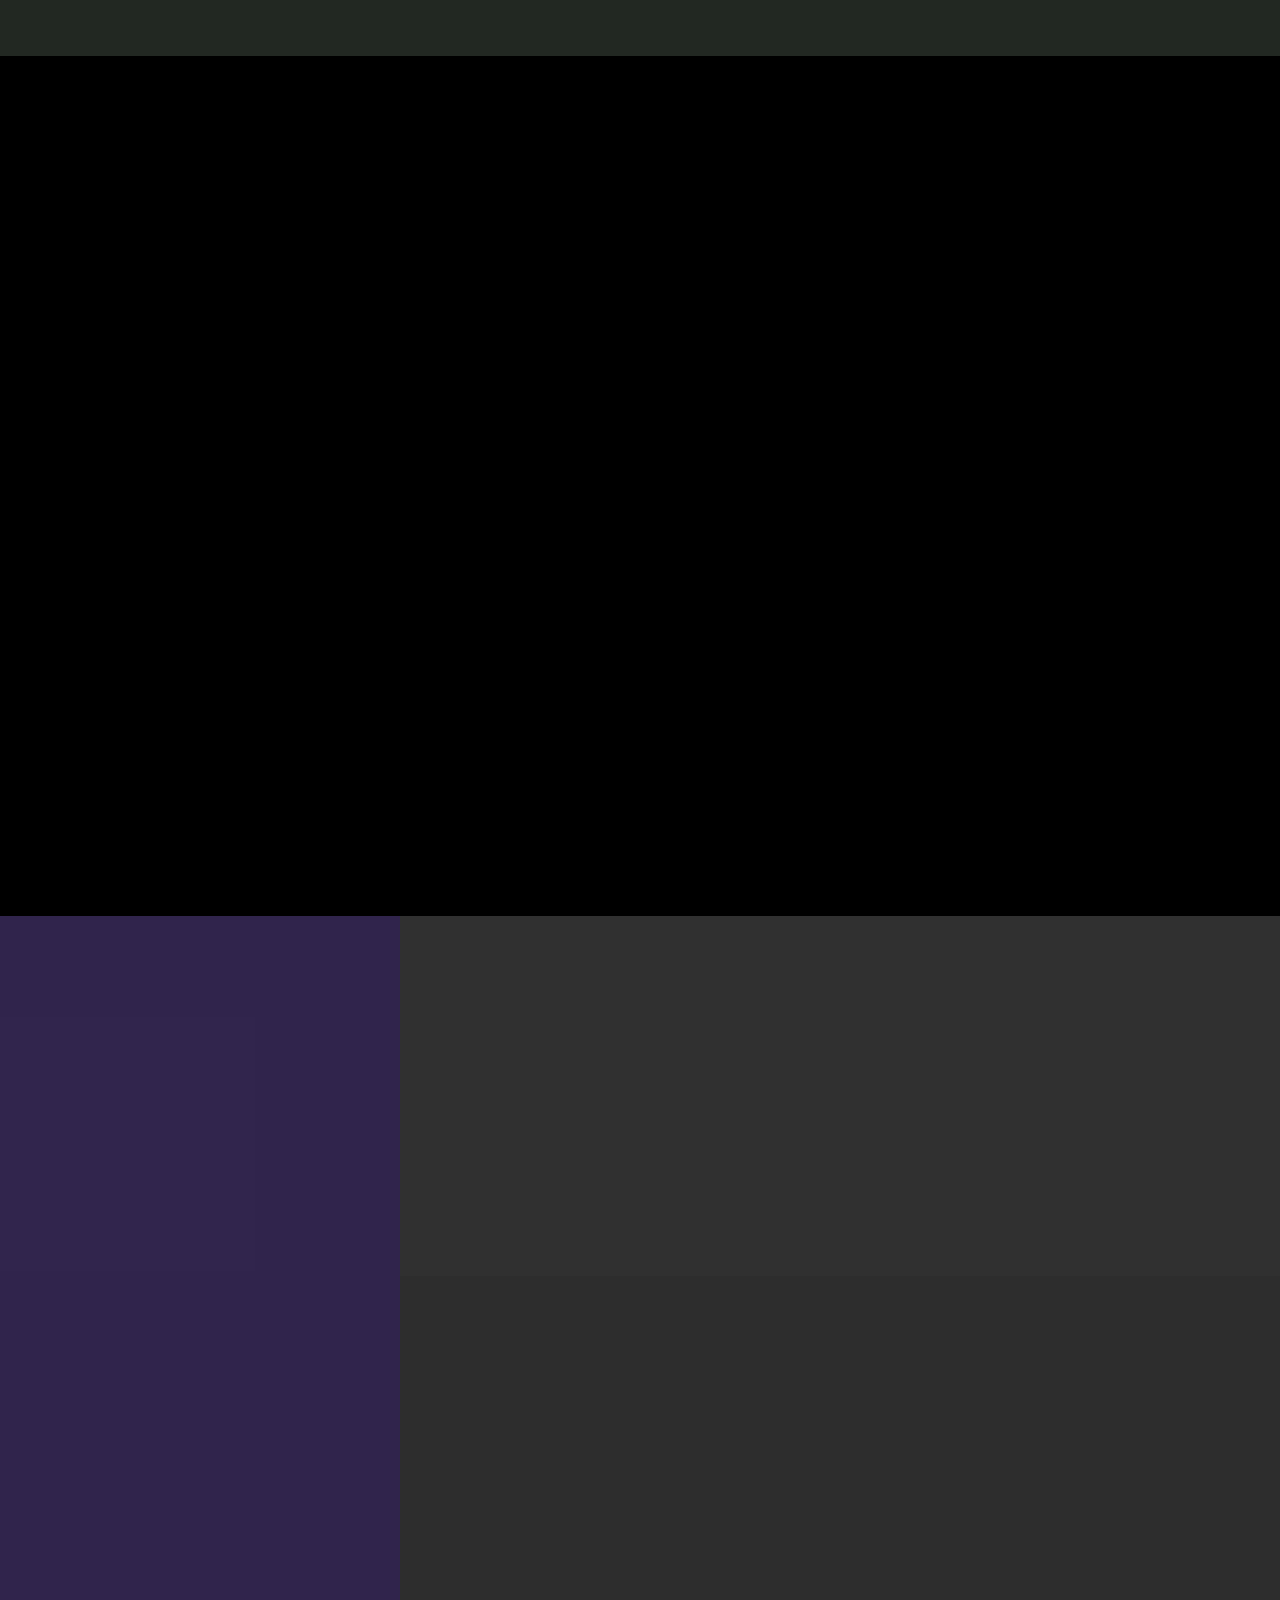
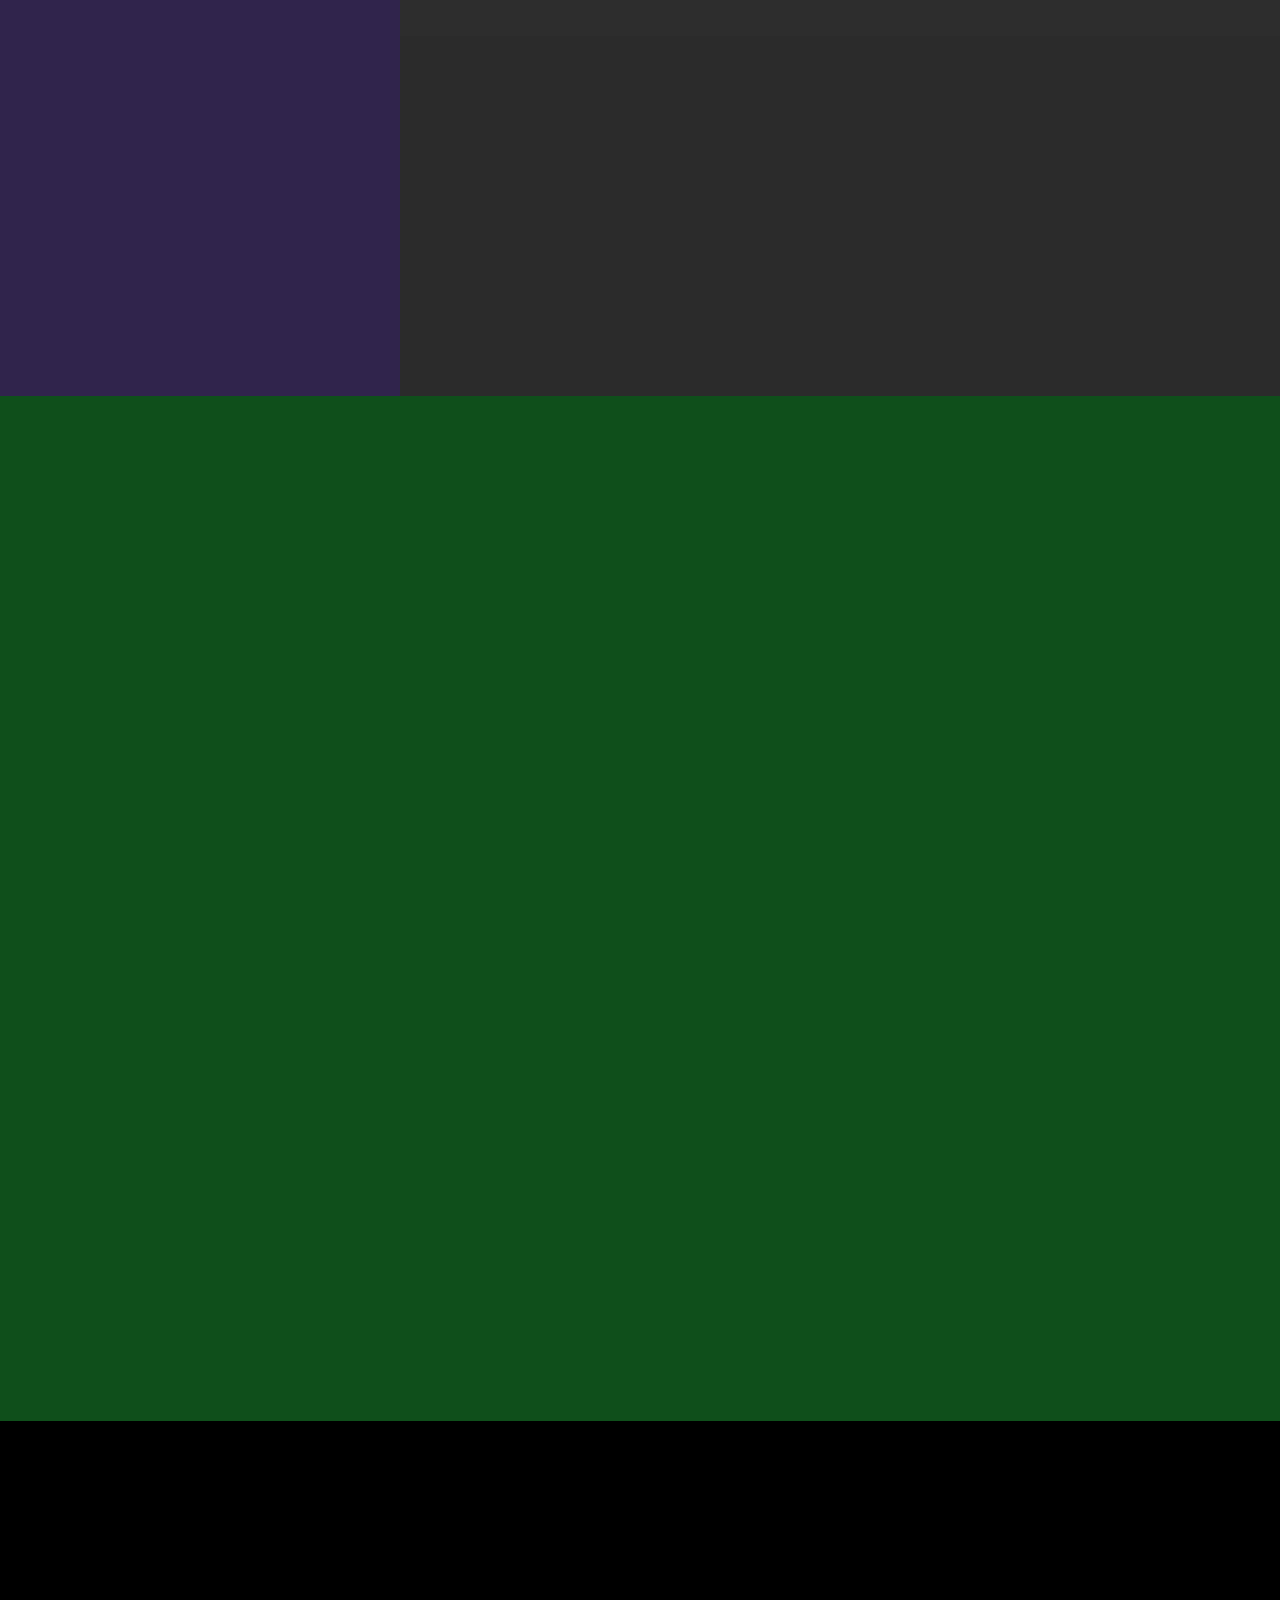
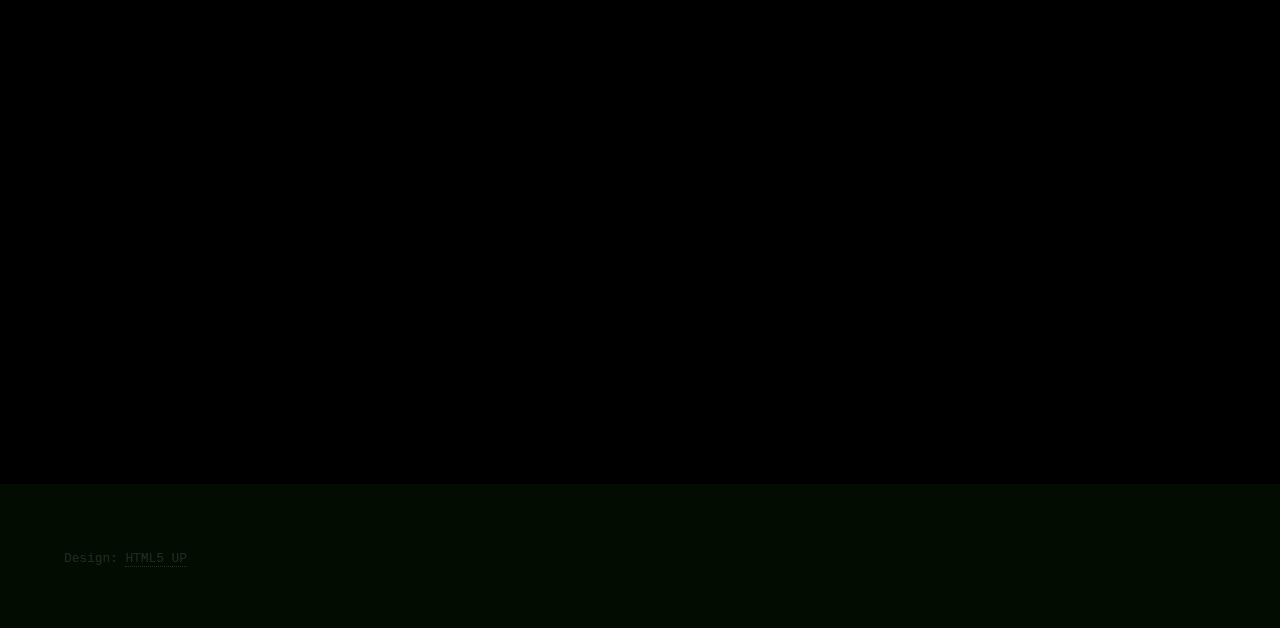
==== html5up-hyperspace/index.html @ 8fcadeed "fix typo" ====
<!DOCTYPE HTML>
<!--
	Hyperspace by HTML5 UP
	html5up.net | @ajlkn
	Free for personal and commercial use under the CCA 3.0 license (html5up.net/license)
-->
<html>
	<head>
		<title>Coders4Tomorrow</title>
		<meta charset="utf-8" />
		<meta name="viewport" content="width=device-width, initial-scale=1, user-scalable=no" />
		<link rel="stylesheet" href="assets/css/main.css" />
        <link rel='icon' href='favicon.cc' type='image/x-icon'/ >
		<noscript><link rel="stylesheet" href="assets/css/noscript.css" /></noscript>
	</head>
	<body class="is-preload">

		<!-- Sidebar -->
			<section id="sidebar">
				<div class="inner">
					<nav>
						<ul>
							<li><a href="#intro">Welcome</a></li>
							<li><a href="#one">Who we are</a></li>
							<li><a href="#two">What we do</a></li>
							<li><a href="#three">Get in touch</a></li>
						</ul>
					</nav>
				</div>
			</section>

		<!-- Wrapper -->
			<div id="wrapper">

				<!-- Intro -->
					<section id="intro" class="wrapper style1 fullscreen fade-up">
						<div class="inner">
							<h1>Coders4Tomorrow</h1>
							<p id="intro1">In the technology filled world of today, the ability to program becomes increasingly important - both in terms of future careers, where many jobs will be replaced by technology, as well as in terms of personal fulfillment. In short, coding is the language of tomorrow. However, the interest in programming needs to be honed early, but the resources aren't always available.
                            </p>
                            <p>Our mission, at Coders4Tomorrow, is to provide these resources for bright young minds that are historically, socially, or economically disadvantaged.
                            </p>
							<ul class="actions">
								<li><a href="#one" class="button scrolly">Learn more</a></li>
							</ul>
						</div>
					</section>

				<!-- One -->
					<section id="one" class="wrapper style2 spotlights">
						<section>
							<a href="#" class="image"><img src="images/pic01.jpg" alt="" data-position="center center" /></a>
							<div class="content">
								<div class="inner">
									<h2>Sed ipsum dolor</h2>
									<p>Phasellus convallis elit id ullamcorper pulvinar. Duis aliquam turpis mauris, eu ultricies erat malesuada quis. Aliquam dapibus.</p>
									<ul class="actions">
										<li><a href="generic.html" class="button">Learn more</a></li>
									</ul>
								</div>
							</div>
						</section>
						<section>
							<a href="#" class="image"><img src="images/pic02.jpg" alt="" data-position="top center" /></a>
							<div class="content">
								<div class="inner">
									<h2>Feugiat consequat</h2>
									<p>Phasellus convallis elit id ullamcorper pulvinar. Duis aliquam turpis mauris, eu ultricies erat malesuada quis. Aliquam dapibus.</p>
									<ul class="actions">
										<li><a href="generic.html" class="button">Learn more</a></li>
									</ul>
								</div>
							</div>
						</section>
						<section>
							<a href="#" class="image"><img src="images/pic03.jpg" alt="" data-position="25% 25%" /></a>
							<div class="content">
								<div class="inner">
									<h2>Ultricies aliquam</h2>
									<p>Phasellus convallis elit id ullamcorper pulvinar. Duis aliquam turpis mauris, eu ultricies erat malesuada quis. Aliquam dapibus.</p>
									<ul class="actions">
										<li><a href="generic.html" class="button">Learn more</a></li>
									</ul>
								</div>
							</div>
						</section>
					</section>

				<!-- Two -->
					<section id="two" class="wrapper style3 fade-up">
						<div class="inner">
							<h2>What we do</h2>
							<p>Phasellus convallis elit id ullamcorper pulvinar. Duis aliquam turpis mauris, eu ultricies erat malesuada quis. Aliquam dapibus, lacus eget hendrerit bibendum, urna est aliquam sem, sit amet imperdiet est velit quis lorem.</p>
							<div class="features">
								<section>
									<span class="icon major fa-code"></span>
									<h3>Lorem ipsum amet</h3>
									<p>Phasellus convallis elit id ullam corper amet et pulvinar. Duis aliquam turpis mauris, sed ultricies erat dapibus.</p>
								</section>
								<section>
									<span class="icon major fa-lock"></span>
									<h3>Aliquam sed nullam</h3>
									<p>Phasellus convallis elit id ullam corper amet et pulvinar. Duis aliquam turpis mauris, sed ultricies erat dapibus.</p>
								</section>
								<section>
									<span class="icon major fa-cog"></span>
									<h3>Sed erat ullam corper</h3>
									<p>Phasellus convallis elit id ullam corper amet et pulvinar. Duis aliquam turpis mauris, sed ultricies erat dapibus.</p>
								</section>
								<section>
									<span class="icon major fa-desktop"></span>
									<h3>Veroeros quis lorem</h3>
									<p>Phasellus convallis elit id ullam corper amet et pulvinar. Duis aliquam turpis mauris, sed ultricies erat dapibus.</p>
								</section>
								<section>
									<span class="icon major fa-chain"></span>
									<h3>Urna quis bibendum</h3>
									<p>Phasellus convallis elit id ullam corper amet et pulvinar. Duis aliquam turpis mauris, sed ultricies erat dapibus.</p>
								</section>
								<section>
									<span class="icon major fa-diamond"></span>
									<h3>Aliquam urna dapibus</h3>
									<p>Phasellus convallis elit id ullam corper amet et pulvinar. Duis aliquam turpis mauris, sed ultricies erat dapibus.</p>
								</section>
							</div>
							<ul class="actions">
								<li><a href="generic.html" class="button">Learn more</a></li>
							</ul>
						</div>
					</section>

				<!-- Three -->
					<section id="three" class="wrapper style1 fade-up">
						<div class="inner">
							<h2>Get in touch</h2>
							<p>Phasellus convallis elit id ullamcorper pulvinar. Duis aliquam turpis mauris, eu ultricies erat malesuada quis. Aliquam dapibus, lacus eget hendrerit bibendum, urna est aliquam sem, sit amet imperdiet est velit quis lorem.</p>
							<div class="split style1">
								<section>
									<form method="post" action="#">
										<div class="fields">
											<div class="field half">
												<label for="name">Name</label>
												<input type="text" name="name" id="name" />
											</div>
											<div class="field half">
												<label for="email">Email</label>
												<input type="text" name="email" id="email" />
											</div>
											<div class="field">
												<label for="message">Message</label>
												<textarea name="message" id="message" rows="5"></textarea>
											</div>
										</div>
										<ul class="actions">
											<li><a href="" class="button submit">Send Message</a></li>
										</ul>
									</form>
								</section>
								<section>
									<ul class="contact">
										<li>
											<h3>Address</h3>
											<span>12345 Somewhere Road #654<br />
											Nashville, TN 00000-0000<br />
											USA</span>
										</li>
										<li>
											<h3>Email</h3>
											<a href="#">user@untitled.tld</a>
										</li>
										<li>
											<h3>Phone</h3>
											<span>(000) 000-0000</span>
										</li>
										<li>
											<h3>Social</h3>
											<ul class="icons">
												<li><a href="#" class="fa-twitter"><span class="label">Twitter</span></a></li>
												<li><a href="#" class="fa-facebook"><span class="label">Facebook</span></a></li>
												<li><a href="#" class="fa-github"><span class="label">GitHub</span></a></li>
												<li><a href="#" class="fa-instagram"><span class="label">Instagram</span></a></li>
												<li><a href="#" class="fa-linkedin"><span class="label">LinkedIn</span></a></li>
											</ul>
										</li>
									</ul>
								</section>
							</div>
						</div>
					</section>

			</div>

		<!-- Footer -->
			<footer id="footer" class="wrapper style1-alt">
				<div class="inner">
					<ul class="menu">
						<li>Design: <a href="http://html5up.net">HTML5 UP</a></li>
					</ul>
				</div>
			</footer>

		<!-- Scripts -->
			<script src="assets/js/jquery.min.js"></script>
			<script src="assets/js/jquery.scrollex.min.js"></script>
			<script src="assets/js/jquery.scrolly.min.js"></script>
			<script src="assets/js/browser.min.js"></script>
			<script src="assets/js/breakpoints.min.js"></script>
			<script src="assets/js/util.js"></script>
			<script src="assets/js/main.js"></script>

	</body>
</html>
---- html5up-hyperspace/assets/css/main.css ----
@import url(font-awesome.min.css);

/*
	Hyperspace by HTML5 UP
	html5up.net | @ajlkn
	Free for personal and commercial use under the CCA 3.0 license (html5up.net/license)
*/

html, body, div, span, applet, object,
iframe, h1, h2, h3, h4, h5, h6, p, blockquote,
pre, a, abbr, acronym, address, big, cite,
code, del, dfn, em, img, ins, kbd, q, s, samp,
small, strike, strong, sub, sup, tt, var, b,
u, i, center, dl, dt, dd, ol, ul, li, fieldset,
form, label, legend, table, caption, tbody,
tfoot, thead, tr, th, td, article, aside,
canvas, details, embed, figure, figcaption,
footer, header, hgroup, menu, nav, output, ruby,
section, summary, time, mark, audio, video {
	margin: 0;
	padding: 0;
	border: 0;
	font-size: 100%;
	font: inherit;
	vertical-align: baseline;}

article, aside, details, figcaption, figure,
footer, header, hgroup, menu, nav, section {
	display: block;}

body {
	line-height: 1;
}

ol, ul {
	list-style: none;
}

blockquote, q {
	quotes: none;
}

	blockquote:before, blockquote:after, q:before, q:after {
		content: '';
		content: none;
	}

table {
	border-collapse: collapse;
	border-spacing: 0;
}

body {
	-webkit-text-size-adjust: none;
}

mark {
	background-color: transparent;
	color: inherit;
}

input::-moz-focus-inner {
	border: 0;
	padding: 0;
}

input, select, textarea {
	-moz-appearance: none;
	-webkit-appearance: none;
	-ms-appearance: none;
	appearance: none;
}

/* Basic */

	@-ms-viewport {
		width: device-width;
	}

	body {
		-ms-overflow-style: scrollbar;
	}

	@media screen and (max-width: 480px) {

		html, body {
			min-width: 320px;
		}

	}

	html {
		box-sizing: border-box;
	}

	*, *:before, *:after {
		box-sizing: inherit;
	}

	body {
		background: #222822;
	}

		body.is-preload *, body.is-preload *:before, body.is-preload *:after {
			-moz-animation: none !important;
			-webkit-animation: none !important;
			-ms-animation: none !important;
			animation: none !important;
			-moz-transition: none !important;
			-webkit-transition: none !important;
			-ms-transition: none !important;
			transition: none !important;
		}

/* Type */

	body, input, select, textarea {
		color: rgba(255, 255, 255, 0.55);
		font-family: "Lucida Console", Monaco, monospace;
		font-size: 16.5pt;
		font-weight: normal;
		line-height: 1.75;
	}

		@media screen and (max-width: 1680px) {

			body, input, select, textarea {
				font-size: 13pt;
			}

		}

		@media screen and (max-width: 1280px) {

			body, input, select, textarea {
				font-size: 12pt;
			}

		}

		@media screen and (max-width: 360px) {

			body, input, select, textarea {
				font-size: 11pt;
			}

		}

	a {
		-moz-transition: color 0.2s ease, border-bottom-color 0.2s ease;
		-webkit-transition: color 0.2s ease, border-bottom-color 0.2s ease;
		-ms-transition: color 0.2s ease, border-bottom-color 0.2s ease;
		transition: color 0.2s ease, border-bottom-color 0.2s ease;
		border-bottom: dotted 1px rgba(255, 255, 255, 0.35);
		color: inherit;
		text-decoration: none;
	}

		a:hover {
			border-bottom-color: transparent;
			color: #ffffff;
		}

	strong, b {
		color: #ffffff;
		font-weight: bold;
	}

	em, i {
		font-style: italic;
	}

	p {
		margin: 0 0 2em 0;
	}

	h1, h2, h3, h4, h5, h6 {
		color: #ffffff;
		font-weight: bold;
		line-height: 1.5;
		margin: 0 0 0.5em 0;
	}

		h1 a, h2 a, h3 a, h4 a, h5 a, h6 a {
			color: inherit;
			text-decoration: none;
		}

	h1 {
		font-size: 4.50em;
	}

		h1.major {
			margin: 0 0 1.3em 0;
			position: relative;
			padding-bottom: 0.35em;
		}

			h1.major:after {
				background-image: -moz-linear-gradient(to right, #226812, #07ff1b);
				background-image: -webkit-linear-gradient(to right, #226812, #07ff1b);
				background-image: -ms-linear-gradient(to right, #226812, #07ff1b);
				background-image: linear-gradient(to right, #226812, #07ff1b);
				-moz-transition: max-width 0.2s ease;
				-webkit-transition: max-width 0.2s ease;
				-ms-transition: max-width 0.2s ease;
				transition: max-width 0.2s ease;
				border-radius: 0.2em;
				bottom: 0;
				content: '';
				height: 0.05em;
				position: absolute;
				right: 0;
				width: 100%;
			}

	h2 {
		font-size: 1.75em;
	}

	h3 {
		font-size: 1.1em;
	}

	h4 {
		font-size: 1em;
	}

	h5 {
		font-size: 0.8em;
	}

	h6 {
		font-size: 0.6em;
	}

	@media screen and (max-width: 736px) {

		h1 {
			font-size: 2em;
		}

		h2 {
			font-size: 1.25em;
		}

		h3 {
			font-size: 1em;
		}

		h4 {
			font-size: 0.8em;
		}

		h5 {
			font-size: 0.6em;
		}

		h6 {
			font-size: 0.6em;
		}

	}

	sub {
		font-size: 0.8em;
		position: relative;
		top: 0.5em;
	}

	sup {
		font-size: 0.8em;
		position: relative;
		top: -0.5em;
	}

	blockquote {
		border-left: solid 4px rgba(255, 255, 255, 0.15);
		font-style: italic;
		margin: 0 0 2em 0;
		padding: 0.5em 0 0.5em 2em;
	}

	code {
		background: rgba(255, 255, 255, 0.05);
		border-radius: 0.25em;
		border: solid 1px rgba(255, 255, 255, 0.15);
		font-family: "Lucida Console", Monaco, monospace;
		font-size: 0.9em;
		margin: 0 0.25em;
		padding: 0.25em 0.65em;
	}

	pre {
		-webkit-overflow-scrolling: touch;
		font-family: "Lucida Console", Monaco, monospace;
		font-size: 0.9em;
		margin: 0 0 2em 0;
	}

		pre code {
			display: block;
			line-height: 1.75em;
			padding: 1em 1.5em;
			overflow-x: auto;
		}

	hr {
		border: 0;
		border-bottom: solid 1px rgba(255, 255, 255, 0.15);
		margin: 2em 0;
	}

		hr.major {
			margin: 3em 0;
		}

	.align-left {
		text-align: left;
	}

	.align-center {
		text-align: center;
	}

	.align-right {
		text-align: right;
	}

/* Row */

	.row {
		display: flex;
		flex-wrap: wrap;
		box-sizing: border-box;
		align-items: stretch;
	}

		.row > * {
			box-sizing: border-box;
		}

		.row.gtr-uniform > * > :last-child {
			margin-bottom: 0;
		}

		.row.aln-left {
			justify-content: flex-start;
		}

		.row.aln-center {
			justify-content: center;
		}

		.row.aln-right {
			justify-content: flex-end;
		}

		.row.aln-top {
			align-items: flex-start;
		}

		.row.aln-middle {
			align-items: center;
		}

		.row.aln-bottom {
			align-items: flex-end;
		}

		.row > .imp {
			order: -1;
		}

		.row > .col-1 {
			width: 8.3333333333%;
		}

		.row > .off-1 {
			margin-left: 8.3333333333%;
		}

		.row > .col-2 {
			width: 16.6666666667%;
		}

		.row > .off-2 {
			margin-left: 16.6666666667%;
		}

		.row > .col-3 {
			width: 25%;
		}

		.row > .off-3 {
			margin-left: 25%;
		}

		.row > .col-4 {
			width: 33.3333333333%;
		}

		.row > .off-4 {
			margin-left: 33.3333333333%;
		}

		.row > .col-5 {
			width: 41.6666666667%;
		}

		.row > .off-5 {
			margin-left: 41.6666666667%;
		}

		.row > .col-6 {
			width: 50%;
		}

		.row > .off-6 {
			margin-left: 50%;
		}

		.row > .col-7 {
			width: 58.3333333333%;
		}

		.row > .off-7 {
			margin-left: 58.3333333333%;
		}

		.row > .col-8 {
			width: 66.6666666667%;
		}

		.row > .off-8 {
			margin-left: 66.6666666667%;
		}

		.row > .col-9 {
			width: 75%;
		}

		.row > .off-9 {
			margin-left: 75%;
		}

		.row > .col-10 {
			width: 83.3333333333%;
		}

		.row > .off-10 {
			margin-left: 83.3333333333%;
		}

		.row > .col-11 {
			width: 91.6666666667%;
		}

		.row > .off-11 {
			margin-left: 91.6666666667%;
		}

		.row > .col-12 {
			width: 100%;
		}

		.row > .off-12 {
			margin-left: 100%;
		}

		.row.gtr-0 {
			margin-top: 0;
			margin-left: 0em;
		}

			.row.gtr-0 > * {
				padding: 0 0 0 0em;
			}

			.row.gtr-0.gtr-uniform {
				margin-top: 0em;
			}

				.row.gtr-0.gtr-uniform > * {
					padding-top: 0em;
				}

		.row.gtr-25 {
			margin-top: 0;
			margin-left: -0.375em;
		}

			.row.gtr-25 > * {
				padding: 0 0 0 0.375em;
			}

			.row.gtr-25.gtr-uniform {
				margin-top: -0.375em;
			}

				.row.gtr-25.gtr-uniform > * {
					padding-top: 0.375em;
				}

		.row.gtr-50 {
			margin-top: 0;
			margin-left: -0.75em;
		}

			.row.gtr-50 > * {
				padding: 0 0 0 0.75em;
			}

			.row.gtr-50.gtr-uniform {
				margin-top: -0.75em;
			}

				.row.gtr-50.gtr-uniform > * {
					padding-top: 0.75em;
				}

		.row {
			margin-top: 0;
			margin-left: -1.5em;
		}

			.row > * {
				padding: 0 0 0 1.5em;
			}

			.row.gtr-uniform {
				margin-top: -1.5em;
			}

				.row.gtr-uniform > * {
					padding-top: 1.5em;
				}

		.row.gtr-150 {
			margin-top: 0;
			margin-left: -2.25em;
		}

			.row.gtr-150 > * {
				padding: 0 0 0 2.25em;
			}

			.row.gtr-150.gtr-uniform {
				margin-top: -2.25em;
			}

				.row.gtr-150.gtr-uniform > * {
					padding-top: 2.25em;
				}

		.row.gtr-200 {
			margin-top: 0;
			margin-left: -3em;
		}

			.row.gtr-200 > * {
				padding: 0 0 0 3em;
			}

			.row.gtr-200.gtr-uniform {
				margin-top: -3em;
			}

				.row.gtr-200.gtr-uniform > * {
					padding-top: 3em;
				}

		@media screen and (max-width: 1680px) {

			.row {
				display: flex;
				flex-wrap: wrap;
				box-sizing: border-box;
				align-items: stretch;
			}

				.row > * {
					box-sizing: border-box;
				}

				.row.gtr-uniform > * > :last-child {
					margin-bottom: 0;
				}

				.row.aln-left {
					justify-content: flex-start;
				}

				.row.aln-center {
					justify-content: center;
				}

				.row.aln-right {
					justify-content: flex-end;
				}

				.row.aln-top {
					align-items: flex-start;
				}

				.row.aln-middle {
					align-items: center;
				}

				.row.aln-bottom {
					align-items: flex-end;
				}

				.row > .imp-xlarge {
					order: -1;
				}

				.row > .col-1-xlarge {
					width: 8.3333333333%;
				}

				.row > .off-1-xlarge {
					margin-left: 8.3333333333%;
				}

				.row > .col-2-xlarge {
					width: 16.6666666667%;
				}

				.row > .off-2-xlarge {
					margin-left: 16.6666666667%;
				}

				.row > .col-3-xlarge {
					width: 25%;
				}

				.row > .off-3-xlarge {
					margin-left: 25%;
				}

				.row > .col-4-xlarge {
					width: 33.3333333333%;
				}

				.row > .off-4-xlarge {
					margin-left: 33.3333333333%;
				}

				.row > .col-5-xlarge {
					width: 41.6666666667%;
				}

				.row > .off-5-xlarge {
					margin-left: 41.6666666667%;
				}

				.row > .col-6-xlarge {
					width: 50%;
				}

				.row > .off-6-xlarge {
					margin-left: 50%;
				}

				.row > .col-7-xlarge {
					width: 58.3333333333%;
				}

				.row > .off-7-xlarge {
					margin-left: 58.3333333333%;
				}

				.row > .col-8-xlarge {
					width: 66.6666666667%;
				}

				.row > .off-8-xlarge {
					margin-left: 66.6666666667%;
				}

				.row > .col-9-xlarge {
					width: 75%;
				}

				.row > .off-9-xlarge {
					margin-left: 75%;
				}

				.row > .col-10-xlarge {
					width: 83.3333333333%;
				}

				.row > .off-10-xlarge {
					margin-left: 83.3333333333%;
				}

				.row > .col-11-xlarge {
					width: 91.6666666667%;
				}

				.row > .off-11-xlarge {
					margin-left: 91.6666666667%;
				}

				.row > .col-12-xlarge {
					width: 100%;
				}

				.row > .off-12-xlarge {
					margin-left: 100%;
				}

				.row.gtr-0 {
					margin-top: 0;
					margin-left: 0em;
				}

					.row.gtr-0 > * {
						padding: 0 0 0 0em;
					}

					.row.gtr-0.gtr-uniform {
						margin-top: 0em;
					}

						.row.gtr-0.gtr-uniform > * {
							padding-top: 0em;
						}

				.row.gtr-25 {
					margin-top: 0;
					margin-left: -0.375em;
				}

					.row.gtr-25 > * {
						padding: 0 0 0 0.375em;
					}

					.row.gtr-25.gtr-uniform {
						margin-top: -0.375em;
					}

						.row.gtr-25.gtr-uniform > * {
							padding-top: 0.375em;
						}

				.row.gtr-50 {
					margin-top: 0;
					margin-left: -0.75em;
				}

					.row.gtr-50 > * {
						padding: 0 0 0 0.75em;
					}

					.row.gtr-50.gtr-uniform {
						margin-top: -0.75em;
					}

						.row.gtr-50.gtr-uniform > * {
							padding-top: 0.75em;
						}

				.row {
					margin-top: 0;
					margin-left: -1.5em;
				}

					.row > * {
						padding: 0 0 0 1.5em;
					}

					.row.gtr-uniform {
						margin-top: -1.5em;
					}

						.row.gtr-uniform > * {
							padding-top: 1.5em;
						}

				.row.gtr-150 {
					margin-top: 0;
					margin-left: -2.25em;
				}

					.row.gtr-150 > * {
						padding: 0 0 0 2.25em;
					}

					.row.gtr-150.gtr-uniform {
						margin-top: -2.25em;
					}

						.row.gtr-150.gtr-uniform > * {
							padding-top: 2.25em;
						}

				.row.gtr-200 {
					margin-top: 0;
					margin-left: -3em;
				}

					.row.gtr-200 > * {
						padding: 0 0 0 3em;
					}

					.row.gtr-200.gtr-uniform {
						margin-top: -3em;
					}

						.row.gtr-200.gtr-uniform > * {
							padding-top: 3em;
						}

		}

		@media screen and (max-width: 1280px) {

			.row {
				display: flex;
				flex-wrap: wrap;
				box-sizing: border-box;
				align-items: stretch;
			}

				.row > * {
					box-sizing: border-box;
				}

				.row.gtr-uniform > * > :last-child {
					margin-bottom: 0;
				}

				.row.aln-left {
					justify-content: flex-start;
				}

				.row.aln-center {
					justify-content: center;
				}

				.row.aln-right {
					justify-content: flex-end;
				}

				.row.aln-top {
					align-items: flex-start;
				}

				.row.aln-middle {
					align-items: center;
				}

				.row.aln-bottom {
					align-items: flex-end;
				}

				.row > .imp-large {
					order: -1;
				}

				.row > .col-1-large {
					width: 8.3333333333%;
				}

				.row > .off-1-large {
					margin-left: 8.3333333333%;
				}

				.row > .col-2-large {
					width: 16.6666666667%;
				}

				.row > .off-2-large {
					margin-left: 16.6666666667%;
				}

				.row > .col-3-large {
					width: 25%;
				}

				.row > .off-3-large {
					margin-left: 25%;
				}

				.row > .col-4-large {
					width: 33.3333333333%;
				}

				.row > .off-4-large {
					margin-left: 33.3333333333%;
				}

				.row > .col-5-large {
					width: 41.6666666667%;
				}

				.row > .off-5-large {
					margin-left: 41.6666666667%;
				}

				.row > .col-6-large {
					width: 50%;
				}

				.row > .off-6-large {
					margin-left: 50%;
				}

				.row > .col-7-large {
					width: 58.3333333333%;
				}

				.row > .off-7-large {
					margin-left: 58.3333333333%;
				}

				.row > .col-8-large {
					width: 66.6666666667%;
				}

				.row > .off-8-large {
					margin-left: 66.6666666667%;
				}

				.row > .col-9-large {
					width: 75%;
				}

				.row > .off-9-large {
					margin-left: 75%;
				}

				.row > .col-10-large {
					width: 83.3333333333%;
				}

				.row > .off-10-large {
					margin-left: 83.3333333333%;
				}

				.row > .col-11-large {
					width: 91.6666666667%;
				}

				.row > .off-11-large {
					margin-left: 91.6666666667%;
				}

				.row > .col-12-large {
					width: 100%;
				}

				.row > .off-12-large {
					margin-left: 100%;
				}

				.row.gtr-0 {
					margin-top: 0;
					margin-left: 0em;
				}

					.row.gtr-0 > * {
						padding: 0 0 0 0em;
					}

					.row.gtr-0.gtr-uniform {
						margin-top: 0em;
					}

						.row.gtr-0.gtr-uniform > * {
							padding-top: 0em;
						}

				.row.gtr-25 {
					margin-top: 0;
					margin-left: -0.375em;
				}

					.row.gtr-25 > * {
						padding: 0 0 0 0.375em;
					}

					.row.gtr-25.gtr-uniform {
						margin-top: -0.375em;
					}

						.row.gtr-25.gtr-uniform > * {
							padding-top: 0.375em;
						}

				.row.gtr-50 {
					margin-top: 0;
					margin-left: -0.75em;
				}

					.row.gtr-50 > * {
						padding: 0 0 0 0.75em;
					}

					.row.gtr-50.gtr-uniform {
						margin-top: -0.75em;
					}

						.row.gtr-50.gtr-uniform > * {
							padding-top: 0.75em;
						}

				.row {
					margin-top: 0;
					margin-left: -1.5em;
				}

					.row > * {
						padding: 0 0 0 1.5em;
					}

					.row.gtr-uniform {
						margin-top: -1.5em;
					}

						.row.gtr-uniform > * {
							padding-top: 1.5em;
						}

				.row.gtr-150 {
					margin-top: 0;
					margin-left: -2.25em;
				}

					.row.gtr-150 > * {
						padding: 0 0 0 2.25em;
					}

					.row.gtr-150.gtr-uniform {
						margin-top: -2.25em;
					}

						.row.gtr-150.gtr-uniform > * {
							padding-top: 2.25em;
						}

				.row.gtr-200 {
					margin-top: 0;
					margin-left: -3em;
				}

					.row.gtr-200 > * {
						padding: 0 0 0 3em;
					}

					.row.gtr-200.gtr-uniform {
						margin-top: -3em;
					}

						.row.gtr-200.gtr-uniform > * {
							padding-top: 3em;
						}

		}

		@media screen and (max-width: 980px) {

			.row {
				display: flex;
				flex-wrap: wrap;
				box-sizing: border-box;
				align-items: stretch;
			}

				.row > * {
					box-sizing: border-box;
				}

				.row.gtr-uniform > * > :last-child {
					margin-bottom: 0;
				}

				.row.aln-left {
					justify-content: flex-start;
				}

				.row.aln-center {
					justify-content: center;
				}

				.row.aln-right {
					justify-content: flex-end;
				}

				.row.aln-top {
					align-items: flex-start;
				}

				.row.aln-middle {
					align-items: center;
				}

				.row.aln-bottom {
					align-items: flex-end;
				}

				.row > .imp-medium {
					order: -1;
				}

				.row > .col-1-medium {
					width: 8.3333333333%;
				}

				.row > .off-1-medium {
					margin-left: 8.3333333333%;
				}

				.row > .col-2-medium {
					width: 16.6666666667%;
				}

				.row > .off-2-medium {
					margin-left: 16.6666666667%;
				}

				.row > .col-3-medium {
					width: 25%;
				}

				.row > .off-3-medium {
					margin-left: 25%;
				}

				.row > .col-4-medium {
					width: 33.3333333333%;
				}

				.row > .off-4-medium {
					margin-left: 33.3333333333%;
				}

				.row > .col-5-medium {
					width: 41.6666666667%;
				}

				.row > .off-5-medium {
					margin-left: 41.6666666667%;
				}

				.row > .col-6-medium {
					width: 50%;
				}

				.row > .off-6-medium {
					margin-left: 50%;
				}

				.row > .col-7-medium {
					width: 58.3333333333%;
				}

				.row > .off-7-medium {
					margin-left: 58.3333333333%;
				}

				.row > .col-8-medium {
					width: 66.6666666667%;
				}

				.row > .off-8-medium {
					margin-left: 66.6666666667%;
				}

				.row > .col-9-medium {
					width: 75%;
				}

				.row > .off-9-medium {
					margin-left: 75%;
				}

				.row > .col-10-medium {
					width: 83.3333333333%;
				}

				.row > .off-10-medium {
					margin-left: 83.3333333333%;
				}

				.row > .col-11-medium {
					width: 91.6666666667%;
				}

				.row > .off-11-medium {
					margin-left: 91.6666666667%;
				}

				.row > .col-12-medium {
					width: 100%;
				}

				.row > .off-12-medium {
					margin-left: 100%;
				}

				.row.gtr-0 {
					margin-top: 0;
					margin-left: 0em;
				}

					.row.gtr-0 > * {
						padding: 0 0 0 0em;
					}

					.row.gtr-0.gtr-uniform {
						margin-top: 0em;
					}

						.row.gtr-0.gtr-uniform > * {
							padding-top: 0em;
						}

				.row.gtr-25 {
					margin-top: 0;
					margin-left: -0.375em;
				}

					.row.gtr-25 > * {
						padding: 0 0 0 0.375em;
					}

					.row.gtr-25.gtr-uniform {
						margin-top: -0.375em;
					}

						.row.gtr-25.gtr-uniform > * {
							padding-top: 0.375em;
						}

				.row.gtr-50 {
					margin-top: 0;
					margin-left: -0.75em;
				}

					.row.gtr-50 > * {
						padding: 0 0 0 0.75em;
					}

					.row.gtr-50.gtr-uniform {
						margin-top: -0.75em;
					}

						.row.gtr-50.gtr-uniform > * {
							padding-top: 0.75em;
						}

				.row {
					margin-top: 0;
					margin-left: -1.5em;
				}

					.row > * {
						padding: 0 0 0 1.5em;
					}

					.row.gtr-uniform {
						margin-top: -1.5em;
					}

						.row.gtr-uniform > * {
							padding-top: 1.5em;
						}

				.row.gtr-150 {
					margin-top: 0;
					margin-left: -2.25em;
				}

					.row.gtr-150 > * {
						padding: 0 0 0 2.25em;
					}

					.row.gtr-150.gtr-uniform {
						margin-top: -2.25em;
					}

						.row.gtr-150.gtr-uniform > * {
							padding-top: 2.25em;
						}

				.row.gtr-200 {
					margin-top: 0;
					margin-left: -3em;
				}

					.row.gtr-200 > * {
						padding: 0 0 0 3em;
					}

					.row.gtr-200.gtr-uniform {
						margin-top: -3em;
					}

						.row.gtr-200.gtr-uniform > * {
							padding-top: 3em;
						}

		}

		@media screen and (max-width: 736px) {

			.row {
				display: flex;
				flex-wrap: wrap;
				box-sizing: border-box;
				align-items: stretch;
			}

				.row > * {
					box-sizing: border-box;
				}

				.row.gtr-uniform > * > :last-child {
					margin-bottom: 0;
				}

				.row.aln-left {
					justify-content: flex-start;
				}

				.row.aln-center {
					justify-content: center;
				}

				.row.aln-right {
					justify-content: flex-end;
				}

				.row.aln-top {
					align-items: flex-start;
				}

				.row.aln-middle {
					align-items: center;
				}

				.row.aln-bottom {
					align-items: flex-end;
				}

				.row > .imp-small {
					order: -1;
				}

				.row > .col-1-small {
					width: 8.3333333333%;
				}

				.row > .off-1-small {
					margin-left: 8.3333333333%;
				}

				.row > .col-2-small {
					width: 16.6666666667%;
				}

				.row > .off-2-small {
					margin-left: 16.6666666667%;
				}

				.row > .col-3-small {
					width: 25%;
				}

				.row > .off-3-small {
					margin-left: 25%;
				}

				.row > .col-4-small {
					width: 33.3333333333%;
				}

				.row > .off-4-small {
					margin-left: 33.3333333333%;
				}

				.row > .col-5-small {
					width: 41.6666666667%;
				}

				.row > .off-5-small {
					margin-left: 41.6666666667%;
				}

				.row > .col-6-small {
					width: 50%;
				}

				.row > .off-6-small {
					margin-left: 50%;
				}

				.row > .col-7-small {
					width: 58.3333333333%;
				}

				.row > .off-7-small {
					margin-left: 58.3333333333%;
				}

				.row > .col-8-small {
					width: 66.6666666667%;
				}

				.row > .off-8-small {
					margin-left: 66.6666666667%;
				}

				.row > .col-9-small {
					width: 75%;
				}

				.row > .off-9-small {
					margin-left: 75%;
				}

				.row > .col-10-small {
					width: 83.3333333333%;
				}

				.row > .off-10-small {
					margin-left: 83.3333333333%;
				}

				.row > .col-11-small {
					width: 91.6666666667%;
				}

				.row > .off-11-small {
					margin-left: 91.6666666667%;
				}

				.row > .col-12-small {
					width: 100%;
				}

				.row > .off-12-small {
					margin-left: 100%;
				}

				.row.gtr-0 {
					margin-top: 0;
					margin-left: 0em;
				}

					.row.gtr-0 > * {
						padding: 0 0 0 0em;
					}

					.row.gtr-0.gtr-uniform {
						margin-top: 0em;
					}

						.row.gtr-0.gtr-uniform > * {
							padding-top: 0em;
						}

				.row.gtr-25 {
					margin-top: 0;
					margin-left: -0.375em;
				}

					.row.gtr-25 > * {
						padding: 0 0 0 0.375em;
					}

					.row.gtr-25.gtr-uniform {
						margin-top: -0.375em;
					}

						.row.gtr-25.gtr-uniform > * {
							padding-top: 0.375em;
						}

				.row.gtr-50 {
					margin-top: 0;
					margin-left: -0.75em;
				}

					.row.gtr-50 > * {
						padding: 0 0 0 0.75em;
					}

					.row.gtr-50.gtr-uniform {
						margin-top: -0.75em;
					}

						.row.gtr-50.gtr-uniform > * {
							padding-top: 0.75em;
						}

				.row {
					margin-top: 0;
					margin-left: -1.5em;
				}

					.row > * {
						padding: 0 0 0 1.5em;
					}

					.row.gtr-uniform {
						margin-top: -1.5em;
					}

						.row.gtr-uniform > * {
							padding-top: 1.5em;
						}

				.row.gtr-150 {
					margin-top: 0;
					margin-left: -2.25em;
				}

					.row.gtr-150 > * {
						padding: 0 0 0 2.25em;
					}

					.row.gtr-150.gtr-uniform {
						margin-top: -2.25em;
					}

						.row.gtr-150.gtr-uniform > * {
							padding-top: 2.25em;
						}

				.row.gtr-200 {
					margin-top: 0;
					margin-left: -3em;
				}

					.row.gtr-200 > * {
						padding: 0 0 0 3em;
					}

					.row.gtr-200.gtr-uniform {
						margin-top: -3em;
					}

						.row.gtr-200.gtr-uniform > * {
							padding-top: 3em;
						}

		}

		@media screen and (max-width: 480px) {

			.row {
				display: flex;
				flex-wrap: wrap;
				box-sizing: border-box;
				align-items: stretch;
			}

				.row > * {
					box-sizing: border-box;
				}

				.row.gtr-uniform > * > :last-child {
					margin-bottom: 0;
				}

				.row.aln-left {
					justify-content: flex-start;
				}

				.row.aln-center {
					justify-content: center;
				}

				.row.aln-right {
					justify-content: flex-end;
				}

				.row.aln-top {
					align-items: flex-start;
				}

				.row.aln-middle {
					align-items: center;
				}

				.row.aln-bottom {
					align-items: flex-end;
				}

				.row > .imp-xsmall {
					order: -1;
				}

				.row > .col-1-xsmall {
					width: 8.3333333333%;
				}

				.row > .off-1-xsmall {
					margin-left: 8.3333333333%;
				}

				.row > .col-2-xsmall {
					width: 16.6666666667%;
				}

				.row > .off-2-xsmall {
					margin-left: 16.6666666667%;
				}

				.row > .col-3-xsmall {
					width: 25%;
				}

				.row > .off-3-xsmall {
					margin-left: 25%;
				}

				.row > .col-4-xsmall {
					width: 33.3333333333%;
				}

				.row > .off-4-xsmall {
					margin-left: 33.3333333333%;
				}

				.row > .col-5-xsmall {
					width: 41.6666666667%;
				}

				.row > .off-5-xsmall {
					margin-left: 41.6666666667%;
				}

				.row > .col-6-xsmall {
					width: 50%;
				}

				.row > .off-6-xsmall {
					margin-left: 50%;
				}

				.row > .col-7-xsmall {
					width: 58.3333333333%;
				}

				.row > .off-7-xsmall {
					margin-left: 58.3333333333%;
				}

				.row > .col-8-xsmall {
					width: 66.6666666667%;
				}

				.row > .off-8-xsmall {
					margin-left: 66.6666666667%;
				}

				.row > .col-9-xsmall {
					width: 75%;
				}

				.row > .off-9-xsmall {
					margin-left: 75%;
				}

				.row > .col-10-xsmall {
					width: 83.3333333333%;
				}

				.row > .off-10-xsmall {
					margin-left: 83.3333333333%;
				}

				.row > .col-11-xsmall {
					width: 91.6666666667%;
				}

				.row > .off-11-xsmall {
					margin-left: 91.6666666667%;
				}

				.row > .col-12-xsmall {
					width: 100%;
				}

				.row > .off-12-xsmall {
					margin-left: 100%;
				}

				.row.gtr-0 {
					margin-top: 0;
					margin-left: 0em;
				}

					.row.gtr-0 > * {
						padding: 0 0 0 0em;
					}

					.row.gtr-0.gtr-uniform {
						margin-top: 0em;
					}

						.row.gtr-0.gtr-uniform > * {
							padding-top: 0em;
						}

				.row.gtr-25 {
					margin-top: 0;
					margin-left: -0.375em;
				}

					.row.gtr-25 > * {
						padding: 0 0 0 0.375em;
					}

					.row.gtr-25.gtr-uniform {
						margin-top: -0.375em;
					}

						.row.gtr-25.gtr-uniform > * {
							padding-top: 0.375em;
						}

				.row.gtr-50 {
					margin-top: 0;
					margin-left: -0.75em;
				}

					.row.gtr-50 > * {
						padding: 0 0 0 0.75em;
					}

					.row.gtr-50.gtr-uniform {
						margin-top: -0.75em;
					}

						.row.gtr-50.gtr-uniform > * {
							padding-top: 0.75em;
						}

				.row {
					margin-top: 0;
					margin-left: -1.5em;
				}

					.row > * {
						padding: 0 0 0 1.5em;
					}

					.row.gtr-uniform {
						margin-top: -1.5em;
					}

						.row.gtr-uniform > * {
							padding-top: 1.5em;
						}

				.row.gtr-150 {
					margin-top: 0;
					margin-left: -2.25em;
				}

					.row.gtr-150 > * {
						padding: 0 0 0 2.25em;
					}

					.row.gtr-150.gtr-uniform {
						margin-top: -2.25em;
					}

						.row.gtr-150.gtr-uniform > * {
							padding-top: 2.25em;
						}

				.row.gtr-200 {
					margin-top: 0;
					margin-left: -3em;
				}

					.row.gtr-200 > * {
						padding: 0 0 0 3em;
					}

					.row.gtr-200.gtr-uniform {
						margin-top: -3em;
					}

						.row.gtr-200.gtr-uniform > * {
							padding-top: 3em;
						}

		}

/* Box */

	.box {
		border-radius: 0.25em;
		border: solid 1px rgba(255, 255, 255, 0.15);
		margin-bottom: 2em;
		padding: 1.5em;
	}

		.box > :last-child,
		.box > :last-child > :last-child,
		.box > :last-child > :last-child > :last-child {
			margin-bottom: 0;
		}

		.box.alt {
			border: 0;
			border-radius: 0;
			padding: 0;
		}

/* Button */

	input[type="submit"],
	input[type="reset"],
	input[type="button"],
	button,
	.button {
		-moz-appearance: none;
		-webkit-appearance: none;
		-ms-appearance: none;
		appearance: none;
		-moz-transition: border-color 0.2s ease;
		-webkit-transition: border-color 0.2s ease;
		-ms-transition: border-color 0.2s ease;
		transition: border-color 0.2s ease;
		background-color: transparent;
		border: solid 1px !important;
		border-color: rgba(255, 255, 255, 0.15) !important;
		border-radius: 3em;
		color: #ffffff !important;
		cursor: pointer;
		display: inline-block;
		font-size: 0.6em;
		font-weight: bold;
		height: calc(4.75em + 2px);
		letter-spacing: 0.25em;
		line-height: 4.75em;
		outline: 0;
		padding: 0 3.75em;
		position: relative;
		text-align: center;
		text-decoration: none;
		text-transform: uppercase;
		white-space: nowrap;
	}

		input[type="submit"]:after,
		input[type="reset"]:after,
		input[type="button"]:after,
		button:after,
		.button:after {
			-moz-transform: scale(0.25);
			-webkit-transform: scale(0.25);
			-ms-transform: scale(0.25);
			transform: scale(0.25);
			pointer-events: none;
			-moz-transition: opacity 0.2s ease, -moz-transform 0.2s ease;
			-webkit-transition: opacity 0.2s ease, -webkit-transform 0.2s ease;
			-ms-transition: opacity 0.2s ease, -ms-transform 0.2s ease;
			transition: opacity 0.2s ease, transform 0.2s ease;
			background: #ffffff;
			border-radius: 3em;
			content: '';
			height: 100%;
			left: 0;
			opacity: 0;
			position: absolute;
			top: 0;
			width: 100%;
		}

		input[type="submit"].icon:before,
		input[type="reset"].icon:before,
		input[type="button"].icon:before,
		button.icon:before,
		.button.icon:before {
			margin-right: 0.75em;
		}

		input[type="submit"].fit,
		input[type="reset"].fit,
		input[type="button"].fit,
		button.fit,
		.button.fit {
			width: 100%;
		}

		input[type="submit"].small,
		input[type="reset"].small,
		input[type="button"].small,
		button.small,
		.button.small {
			font-size: 0.4em;
		}

		input[type="submit"].large,
		input[type="reset"].large,
		input[type="button"].large,
		button.large,
		.button.large {
			font-size: 0.8em;
		}

		input[type="submit"].primary,
		input[type="reset"].primary,
		input[type="button"].primary,
		button.primary,
		.button.primary {
			background-color: #ffffff;
			color: #222822 !important;
		}

			input[type="submit"].primary:after,
			input[type="reset"].primary:after,
			input[type="button"].primary:after,
			button.primary:after,
			.button.primary:after {
				display: none;
			}

		input[type="submit"].disabled, input[type="submit"]:disabled,
		input[type="reset"].disabled,
		input[type="reset"]:disabled,
		input[type="button"].disabled,
		input[type="button"]:disabled,
		button.disabled,
		button:disabled,
		.button.disabled,
		.button:disabled {
			cursor: default;
			opacity: 0.5;
			pointer-events: none;
		}

		input[type="submit"]:hover,
		input[type="reset"]:hover,
		input[type="button"]:hover,
		button:hover,
		.button:hover {
			border-color: rgba(255, 255, 255, 0.55) !important;
		}

			input[type="submit"]:hover:after,
			input[type="reset"]:hover:after,
			input[type="button"]:hover:after,
			button:hover:after,
			.button:hover:after {
				opacity: 0.05;
				-moz-transform: scale(1);
				-webkit-transform: scale(1);
				-ms-transform: scale(1);
				transform: scale(1);
			}

			input[type="submit"]:hover:active,
			input[type="reset"]:hover:active,
			input[type="button"]:hover:active,
			button:hover:active,
			.button:hover:active {
				border-color: #ffffff !important;
			}

				input[type="submit"]:hover:active:after,
				input[type="reset"]:hover:active:after,
				input[type="button"]:hover:active:after,
				button:hover:active:after,
				.button:hover:active:after {
					opacity: 0.1;
				}

/* Features */

	.features {
		display: -moz-flex;
		display: -webkit-flex;
		display: -ms-flex;
		display: flex;
		-moz-flex-wrap: wrap;
		-webkit-flex-wrap: wrap;
		-ms-flex-wrap: wrap;
		flex-wrap: wrap;
		border-radius: 0.25em;
		border: solid 1px rgba(255, 255, 255, 0.15);
		background: rgba(255, 255, 255, 0.05);
		margin: 0 0 2em 0;
	}

		.features section {
			padding: 3.5em 3em 1em 7em ;
			width: 50%;
			border-top: solid 1px rgba(255, 255, 255, 0.15);
			position: relative;
		}

			.features section:nth-child(-n + 2) {
				border-top-width: 0;
			}

			.features section:nth-child(2n) {
				border-left: solid 1px rgba(255, 255, 255, 0.15);
			}

			.features section .icon {
				-moz-transition: opacity 0.5s ease, -moz-transform 0.5s ease;
				-webkit-transition: opacity 0.5s ease, -webkit-transform 0.5s ease;
				-ms-transition: opacity 0.5s ease, -ms-transform 0.5s ease;
				transition: opacity 0.5s ease, transform 0.5s ease;
				-moz-transition-delay: 1s;
				-webkit-transition-delay: 1s;
				-ms-transition-delay: 1s;
				transition-delay: 1s;
				-moz-transform: scale(1);
				-webkit-transform: scale(1);
				-ms-transform: scale(1);
				transform: scale(1);
				position: absolute;
				left: 3em;
				top: 3em;
				opacity: 1;
			}

			.features section:nth-child(1) .icon {
				-moz-transition-delay: 0.15s;
				-webkit-transition-delay: 0.15s;
				-ms-transition-delay: 0.15s;
				transition-delay: 0.15s;
			}

			.features section:nth-child(2) .icon {
				-moz-transition-delay: 0.3s;
				-webkit-transition-delay: 0.3s;
				-ms-transition-delay: 0.3s;
				transition-delay: 0.3s;
			}

			.features section:nth-child(3) .icon {
				-moz-transition-delay: 0.45s;
				-webkit-transition-delay: 0.45s;
				-ms-transition-delay: 0.45s;
				transition-delay: 0.45s;
			}

			.features section:nth-child(4) .icon {
				-moz-transition-delay: 0.6s;
				-webkit-transition-delay: 0.6s;
				-ms-transition-delay: 0.6s;
				transition-delay: 0.6s;
			}

			.features section:nth-child(5) .icon {
				-moz-transition-delay: 0.75s;
				-webkit-transition-delay: 0.75s;
				-ms-transition-delay: 0.75s;
				transition-delay: 0.75s;
			}

			.features section:nth-child(6) .icon {
				-moz-transition-delay: 0.9s;
				-webkit-transition-delay: 0.9s;
				-ms-transition-delay: 0.9s;
				transition-delay: 0.9s;
			}

			.features section:nth-child(7) .icon {
				-moz-transition-delay: 1.05s;
				-webkit-transition-delay: 1.05s;
				-ms-transition-delay: 1.05s;
				transition-delay: 1.05s;
			}

			.features section:nth-child(8) .icon {
				-moz-transition-delay: 1.2s;
				-webkit-transition-delay: 1.2s;
				-ms-transition-delay: 1.2s;
				transition-delay: 1.2s;
			}

			.features section:nth-child(9) .icon {
				-moz-transition-delay: 1.35s;
				-webkit-transition-delay: 1.35s;
				-ms-transition-delay: 1.35s;
				transition-delay: 1.35s;
			}

			.features section:nth-child(10) .icon {
				-moz-transition-delay: 1.5s;
				-webkit-transition-delay: 1.5s;
				-ms-transition-delay: 1.5s;
				transition-delay: 1.5s;
			}

			.features section:nth-child(11) .icon {
				-moz-transition-delay: 1.65s;
				-webkit-transition-delay: 1.65s;
				-ms-transition-delay: 1.65s;
				transition-delay: 1.65s;
			}

			.features section:nth-child(12) .icon {
				-moz-transition-delay: 1.8s;
				-webkit-transition-delay: 1.8s;
				-ms-transition-delay: 1.8s;
				transition-delay: 1.8s;
			}

			.features section:nth-child(13) .icon {
				-moz-transition-delay: 1.95s;
				-webkit-transition-delay: 1.95s;
				-ms-transition-delay: 1.95s;
				transition-delay: 1.95s;
			}

			.features section:nth-child(14) .icon {
				-moz-transition-delay: 2.1s;
				-webkit-transition-delay: 2.1s;
				-ms-transition-delay: 2.1s;
				transition-delay: 2.1s;
			}

			.features section:nth-child(15) .icon {
				-moz-transition-delay: 2.25s;
				-webkit-transition-delay: 2.25s;
				-ms-transition-delay: 2.25s;
				transition-delay: 2.25s;
			}

			.features section:nth-child(16) .icon {
				-moz-transition-delay: 2.4s;
				-webkit-transition-delay: 2.4s;
				-ms-transition-delay: 2.4s;
				transition-delay: 2.4s;
			}

			.features section:nth-child(17) .icon {
				-moz-transition-delay: 2.55s;
				-webkit-transition-delay: 2.55s;
				-ms-transition-delay: 2.55s;
				transition-delay: 2.55s;
			}

			.features section:nth-child(18) .icon {
				-moz-transition-delay: 2.7s;
				-webkit-transition-delay: 2.7s;
				-ms-transition-delay: 2.7s;
				transition-delay: 2.7s;
			}

			.features section:nth-child(19) .icon {
				-moz-transition-delay: 2.85s;
				-webkit-transition-delay: 2.85s;
				-ms-transition-delay: 2.85s;
				transition-delay: 2.85s;
			}

			.features section:nth-child(20) .icon {
				-moz-transition-delay: 3s;
				-webkit-transition-delay: 3s;
				-ms-transition-delay: 3s;
				transition-delay: 3s;
			}

		.features.inactive section .icon {
			-moz-transform: scale(0.5);
			-webkit-transform: scale(0.5);
			-ms-transform: scale(0.5);
			transform: scale(0.5);
			opacity: 0;
		}

		@media screen and (max-width: 980px) {

			.features {
				display: block;
			}

				.features section {
					border-top-width: 1px !important;
					border-left-width: 0 !important;
					width: 100%;
				}

					.features section:first-child {
						border-top-width: 0 !important;
					}

		}

		@media screen and (max-width: 736px) {

			.features section {
				padding: 2.5em 1.5em 0.1em 5.5em ;
			}

				.features section .icon {
					left: 1.5em;
					top: 2em;
				}

		}

		@media screen and (max-width: 480px) {

			.features section {
				padding: 2em 1.5em 0.1em 1.5em ;
			}

				.features section .icon {
					left: 0;
					position: relative;
					top: 0;
				}

		}

/* Form */

	form {
		margin: 0 0 2em 0;
	}

		form > :last-child {
			margin-bottom: 0;
		}

		form > .fields {
			display: -moz-flex;
			display: -webkit-flex;
			display: -ms-flex;
			display: flex;
			-moz-flex-wrap: wrap;
			-webkit-flex-wrap: wrap;
			-ms-flex-wrap: wrap;
			flex-wrap: wrap;
			width: calc(100% + 3em);
			margin: -1.5em 0 2em -1.5em;
		}

			form > .fields > .field {
				-moz-flex-grow: 0;
				-webkit-flex-grow: 0;
				-ms-flex-grow: 0;
				flex-grow: 0;
				-moz-flex-shrink: 0;
				-webkit-flex-shrink: 0;
				-ms-flex-shrink: 0;
				flex-shrink: 0;
				padding: 1.5em 0 0 1.5em;
				width: calc(100% - 1.5em);
			}

				form > .fields > .field.half {
					width: calc(50% - 0.75em);
				}

				form > .fields > .field.third {
					width: calc(100%/3 - 0.5em);
				}

				form > .fields > .field.quarter {
					width: calc(25% - 0.375em);
				}

		@media screen and (max-width: 480px) {

			form > .fields {
				width: calc(100% + 3em);
				margin: -1.5em 0 2em -1.5em;
			}

				form > .fields > .field {
					padding: 1.5em 0 0 1.5em;
					width: calc(100% - 1.5em);
				}

					form > .fields > .field.half {
						width: calc(100% - 1.5em);
					}

					form > .fields > .field.third {
						width: calc(100% - 1.5em);
					}

					form > .fields > .field.quarter {
						width: calc(100% - 1.5em);
					}

		}

	label {
		color: #ffffff;
		font-weight: bold;
		line-height: 1.5;
		margin: 0 0 0.7em 0;
		display: block;
		font-size: 1.1em;
	}

	input[type="text"],
	input[type="password"],
	input[type="email"],
	input[type="tel"],
	select,
	textarea {
		-moz-appearance: none;
		-webkit-appearance: none;
		-ms-appearance: none;
		appearance: none;
		background: rgba(255, 255, 255, 0.05);
		border-radius: 0.25em;
		border: none;
		border: solid 1px rgba(255, 255, 255, 0.15);
		color: inherit;
		display: block;
		outline: 0;
		padding: 0 1em;
		text-decoration: none;
		width: 100%;
	}

		input[type="text"]:invalid,
		input[type="password"]:invalid,
		input[type="email"]:invalid,
		input[type="tel"]:invalid,
		select:invalid,
		textarea:invalid {
			box-shadow: none;
		}

		input[type="text"]:focus,
		input[type="password"]:focus,
		input[type="email"]:focus,
		input[type="tel"]:focus,
		select:focus,
		textarea:focus {
			border-color: #ffffff;
			box-shadow: 0 0 0 1px #ffffff;
		}

	select {
		background-image: url("data:image/svg+xml;charset=utf8,%3Csvg xmlns='http://www.w3.org/2000/svg' width='40' height='40' preserveAspectRatio='none' viewBox='0 0 40 40'%3E%3Cpath d='M9.4,12.3l10.4,10.4l10.4-10.4c0.2-0.2,0.5-0.4,0.9-0.4c0.3,0,0.6,0.1,0.9,0.4l3.3,3.3c0.2,0.2,0.4,0.5,0.4,0.9 c0,0.4-0.1,0.6-0.4,0.9L20.7,31.9c-0.2,0.2-0.5,0.4-0.9,0.4c-0.3,0-0.6-0.1-0.9-0.4L4.3,17.3c-0.2-0.2-0.4-0.5-0.4-0.9 c0-0.4,0.1-0.6,0.4-0.9l3.3-3.3c0.2-0.2,0.5-0.4,0.9-0.4S9.1,12.1,9.4,12.3z' fill='rgba(255, 255, 255, 0.15)' /%3E%3C/svg%3E");
		background-size: 1.25rem;
		background-repeat: no-repeat;
		background-position: calc(100% - 1rem) center;
		height: 2.75em;
		padding-right: 2.75em;
		text-overflow: ellipsis;
	}

		select option {
			color: #ffffff;
			background: #222822;
		}

		select:focus::-ms-value {
			background-color: transparent;
		}

		select::-ms-expand {
			display: none;
		}

	input[type="text"],
	input[type="password"],
	input[type="email"],
	select {
		height: 2.75em;
	}

	textarea {
		padding: 0.75em 1em;
	}

		body.is-ie textarea {
			min-height: 10em;
		}

	input[type="checkbox"],
	input[type="radio"] {
		-moz-appearance: none;
		-webkit-appearance: none;
		-ms-appearance: none;
		appearance: none;
		display: block;
		float: left;
		margin-right: -2em;
		opacity: 0;
		width: 1em;
		z-index: -1;
	}

		input[type="checkbox"] + label,
		input[type="radio"] + label {
			text-decoration: none;
			color: rgba(255, 255, 255, 0.55);
			cursor: pointer;
			display: inline-block;
			font-size: 1em;
			font-weight: normal;
			padding-left: 2.4em;
			padding-right: 0.75em;
			position: relative;
		}

			input[type="checkbox"] + label:before,
			input[type="radio"] + label:before {
				-moz-osx-font-smoothing: grayscale;
				-webkit-font-smoothing: antialiased;
				font-family: FontAwesome;
				font-style: normal;
				font-weight: normal;
				text-transform: none !important;
			}

			input[type="checkbox"] + label:before,
			input[type="radio"] + label:before {
				background: rgba(255, 255, 255, 0.05);
				border-radius: 0.25em;
				border: solid 1px rgba(255, 255, 255, 0.15);
				content: '';
				display: inline-block;
				height: 1.65em;
				left: 0;
				line-height: 1.58125em;
				position: absolute;
				text-align: center;
				top: 0;
				width: 1.65em;
			}

		input[type="checkbox"]:checked + label:before,
		input[type="radio"]:checked + label:before {
			background: #ffffff;
			border-color: #ffffff;
			color: #0f4f1b;
			content: '\f00c';
		}

		input[type="checkbox"]:focus + label:before,
		input[type="radio"]:focus + label:before {
			border-color: #ffffff;
			box-shadow: 0 0 0 1px #ffffff;
		}

	input[type="checkbox"] + label:before {
		border-radius: 0.25em;
	}

	input[type="radio"] + label:before {
		border-radius: 100%;
	}

	::-webkit-input-placeholder {
		color: rgba(255, 255, 255, 0.35) !important;
		opacity: 1.0;
	}

	:-moz-placeholder {
		color: rgba(255, 255, 255, 0.35) !important;
		opacity: 1.0;
	}

	::-moz-placeholder {
		color: rgba(255, 255, 255, 0.35) !important;
		opacity: 1.0;
	}

	:-ms-input-placeholder {
		color: rgba(255, 255, 255, 0.35) !important;
		opacity: 1.0;
	}

/* Icon */

	.icon {
		text-decoration: none;
		border-bottom: none;
		position: relative;
	}

		.icon:before {
			-moz-osx-font-smoothing: grayscale;
			-webkit-font-smoothing: antialiased;
			font-family: FontAwesome;
			font-style: normal;
			font-weight: normal;
			text-transform: none !important;
		}

		.icon > .label {
			display: none;
		}

		.icon.major {
			width: 2.5em;
			height: 2.5em;
			display: block;
			background: #ffffff;
			border-radius: 100%;
			color: #222822;
			text-align: center;
			line-height: 2.5em;
			margin: 0 0 1.3em 0;
		}

			.icon.major:before {
				font-size: 1.25em;
			}

				.wrapper.style1 .icon.major:before {
					color: #000000;
				}

				.wrapper.style1-alt .icon.major:before {
					color: #020c01;
				}

				.wrapper.style2 .icon.major:before {
					color: #303030;
				}

				.wrapper.style2-alt .icon.major:before {
					color: #404040;
				}

				.wrapper.style3 .icon.major:before {
					color: #0f4f1b;
				}

				.wrapper.style3-alt .icon.major:before {
					color: #505050;
				}

/* Image */

	.image {
		border-radius: 0.25em;
		border: 0;
		display: inline-block;
		position: relative;
	}

		.image img {
			border-radius: 0.25em;
			display: block;
		}

		.image.left, .image.right {
			max-width: 40%;
		}

			.image.left img, .image.right img {
				width: 100%;
			}

		.image.left {
			float: left;
			margin: 0 1.5em 1em 0;
			top: 0.25em;
		}

		.image.right {
			float: right;
			margin: 0 0 1em 1.5em;
			top: 0.25em;
		}

		.image.fit {
			display: block;
			margin: 0 0 2em 0;
			width: 100%;
		}

			.image.fit img {
				width: 100%;
			}

		.image.main {
			display: block;
			margin: 0 0 3em 0;
			width: 100%;
		}

			.image.main img {
				width: 100%;
			}

/* List */

	ol {
		list-style: decimal;
		margin: 0 0 2em 0;
		padding-left: 1.25em;
	}

		ol li {
			padding-left: 0.25em;
		}

	ul {
		list-style: disc;
		margin: 0 0 2em 0;
		padding-left: 1em;
	}

		ul li {
			padding-left: 0.5em;
		}

		ul.alt {
			list-style: none;
			padding-left: 0;
		}

			ul.alt li {
				border-top: solid 1px rgba(255, 255, 255, 0.15);
				padding: 0.5em 0;
			}

				ul.alt li:first-child {
					border-top: 0;
					padding-top: 0;
				}

	dl {
		margin: 0 0 2em 0;
	}

		dl dt {
			display: block;
			font-weight: bold;
			margin: 0 0 1em 0;
		}

		dl dd {
			margin-left: 2em;
		}

/* Actions */

	ul.actions {
		display: -moz-flex;
		display: -webkit-flex;
		display: -ms-flex;
		display: flex;
		cursor: default;
		list-style: none;
		margin-left: -1em;
		padding-left: 0;
	}

		ul.actions li {
			padding: 0 0 0 1em;
			vertical-align: middle;
		}

		ul.actions.special {
			-moz-justify-content: center;
			-webkit-justify-content: center;
			-ms-justify-content: center;
			justify-content: center;
			width: 100%;
			margin-left: 0;
		}

			ul.actions.special li:first-child {
				padding-left: 0;
			}

		ul.actions.stacked {
			-moz-flex-direction: column;
			-webkit-flex-direction: column;
			-ms-flex-direction: column;
			flex-direction: column;
			margin-left: 0;
		}

			ul.actions.stacked li {
				padding: 1.3em 0 0 0;
			}

				ul.actions.stacked li:first-child {
					padding-top: 0;
				}

		ul.actions.fit {
			width: calc(100% + 1em);
		}

			ul.actions.fit li {
				-moz-flex-grow: 1;
				-webkit-flex-grow: 1;
				-ms-flex-grow: 1;
				flex-grow: 1;
				-moz-flex-shrink: 1;
				-webkit-flex-shrink: 1;
				-ms-flex-shrink: 1;
				flex-shrink: 1;
				width: 100%;
			}

				ul.actions.fit li > * {
					width: 100%;
				}

			ul.actions.fit.stacked {
				width: 100%;
			}

		@media screen and (max-width: 480px) {

			ul.actions:not(.fixed) {
				-moz-flex-direction: column;
				-webkit-flex-direction: column;
				-ms-flex-direction: column;
				flex-direction: column;
				margin-left: 0;
				width: 100% !important;
			}

				ul.actions:not(.fixed) li {
					-moz-flex-grow: 1;
					-webkit-flex-grow: 1;
					-ms-flex-grow: 1;
					flex-grow: 1;
					-moz-flex-shrink: 1;
					-webkit-flex-shrink: 1;
					-ms-flex-shrink: 1;
					flex-shrink: 1;
					padding: 1em 0 0 0;
					text-align: center;
					width: 100%;
				}

					ul.actions:not(.fixed) li > * {
						width: 100%;
					}

					ul.actions:not(.fixed) li:first-child {
						padding-top: 0;
					}

					ul.actions:not(.fixed) li input[type="submit"],
					ul.actions:not(.fixed) li input[type="reset"],
					ul.actions:not(.fixed) li input[type="button"],
					ul.actions:not(.fixed) li button,
					ul.actions:not(.fixed) li .button {
						width: 100%;
					}

						ul.actions:not(.fixed) li input[type="submit"].icon:before,
						ul.actions:not(.fixed) li input[type="reset"].icon:before,
						ul.actions:not(.fixed) li input[type="button"].icon:before,
						ul.actions:not(.fixed) li button.icon:before,
						ul.actions:not(.fixed) li .button.icon:before {
							margin-left: -0.5rem;
						}

		}

/* Contact */

	ul.contact {
		list-style: none;
		padding: 0;
	}

		ul.contact > li {
			padding: 0;
			margin: 1.5em 0 0 0;
		}

			ul.contact > li:first-child {
				margin-top: 0;
			}

/* Icons */

	ul.icons {
		cursor: default;
		list-style: none;
		padding-left: 0;
	}

		ul.icons li {
			display: inline-block;
			padding: 0 0.75em 0 0;
		}

			ul.icons li:last-child {
				padding-right: 0;
			}

			ul.icons li > a, ul.icons li > span {
				border: 0;
				text-decoration: none;
			}

				ul.icons li > a:before, ul.icons li > span:before {
					-moz-osx-font-smoothing: grayscale;
					-webkit-font-smoothing: antialiased;
					font-family: FontAwesome;
					font-style: normal;
					font-weight: normal;
					text-transform: none !important;
				}

				ul.icons li > a .label, ul.icons li > span .label {
					display: none;
				}

/* Menu */

	ul.menu {
		list-style: none;
		padding: 0;
	}

		ul.menu > li {
			border-left: solid 1px rgba(255, 255, 255, 0.15);
			display: inline-block;
			line-height: 1;
			margin-left: 1.5em;
			padding: 0 0 0 1.5em;
		}

			ul.menu > li:first-child {
				border-left: 0;
				margin: 0;
				padding-left: 0;
			}

		@media screen and (max-width: 480px) {

			ul.menu > li {
				border-left: 0;
				display: block;
				line-height: inherit;
				margin: 0.5em 0 0 0;
				padding-left: 0;
			}

		}

/* Section/Article */

	section.special, article.special {
		text-align: center;
	}

	header p {
		color: rgba(255, 255, 255, 0.35);
		position: relative;
		margin: 0 0 1.5em 0;
	}

	header h2 + p {
		font-size: 1.25em;
		margin-top: -1em;
		line-height: 1.5em;
	}

	header h3 + p {
		font-size: 1.1em;
		margin-top: -0.8em;
		line-height: 1.5em;
	}

	header h4 + p,
	header h5 + p,
	header h6 + p {
		font-size: 0.9em;
		margin-top: -0.6em;
		line-height: 1.5em;
	}

/* Split */

	.split {
		display: -moz-flex;
		display: -webkit-flex;
		display: -ms-flex;
		display: flex;
	}

		.split > * {
			width: calc(50% - 2.5em);
		}

		.split > :nth-child(2n - 1) {
			padding-right: 2.5em;
			border-right: solid 1px rgba(255, 255, 255, 0.15);
		}

		.split > :nth-child(2n) {
			padding-left: 2.5em;
		}

		.split.style1 > :nth-child(2n - 1) {
			width: calc(66.66666% - 2.5em);
		}

		.split.style1 > :nth-child(2n) {
			width: calc(33.33333% - 2.5em);
		}

		@media screen and (max-width: 1680px) {

			.split > * {
				width: calc(50% - 2em);
			}

			.split > :nth-child(2n - 1) {
				padding-right: 2em;
			}

			.split > :nth-child(2n) {
				padding-left: 2em;
			}

			.split.style1 > :nth-child(2n - 1) {
				width: calc(66.66666% - 2em);
			}

			.split.style1 > :nth-child(2n) {
				width: calc(33.33333% - 2em);
			}

		}

		@media screen and (max-width: 980px) {

			.split {
				display: block;
			}

				.split > * {
					border-top: solid 1px rgba(255, 255, 255, 0.15);
					margin: 4em 0 0 0;
					padding: 4em 0 0 0;
					width: 100% !important;
				}

				.split > :nth-child(2n - 1) {
					border-right: 0;
					padding-right: 0;
				}

				.split > :nth-child(2n) {
					padding-left: 0;
				}

				.split > :first-child {
					border-top: 0;
					margin-top: 0;
					padding-top: 0;
				}

		}

		@media screen and (max-width: 736px) {

			.split > * {
				margin: 3em 0 0 0;
				padding: 3em 0 0 0;
			}

		}

/* Spotlights */

	.spotlights > section {
		display: -moz-flex;
		display: -webkit-flex;
		display: -ms-flex;
		display: flex;
		-moz-flex-direction: row;
		-webkit-flex-direction: row;
		-ms-flex-direction: row;
		flex-direction: row;
		min-height: 22.5em;
	}

		body.is-ie .spotlights > section {
			min-height: 0;
		}

		.spotlights > section > .image {
			background-position: center center;
			background-size: cover;
			border-radius: 0;
			display: block;
			position: relative;
			width: 25em;
		}

			.spotlights > section > .image img {
				border-radius: 0;
				display: block;
			}

			.spotlights > section > .image:before {
				-moz-transition: opacity 1s ease;
				-webkit-transition: opacity 1s ease;
				-ms-transition: opacity 1s ease;
				transition: opacity 1s ease;
				background: rgba(49, 36, 80, 0.9);
				content: '';
				display: block;
				height: 100%;
				left: 0;
				opacity: 0;
				position: absolute;
				top: 0;
				width: 100%;
			}

		.spotlights > section > .content {
			padding: 4em 5em 2em 5em ;
			display: -moz-flex;
			display: -webkit-flex;
			display: -ms-flex;
			display: flex;
			-moz-flex-direction: column;
			-webkit-flex-direction: column;
			-ms-flex-direction: column;
			flex-direction: column;
			-moz-justify-content: center;
			-webkit-justify-content: center;
			-ms-justify-content: center;
			justify-content: center;
			width: 50em;
			-ms-flex: 1;
		}

			.spotlights > section > .content > .inner {
				-moz-transform: translateX(0) translateY(0);
				-webkit-transform: translateX(0) translateY(0);
				-ms-transform: translateX(0) translateY(0);
				transform: translateX(0) translateY(0);
				-moz-transition: opacity 1s ease, -moz-transform 1s ease;
				-webkit-transition: opacity 1s ease, -webkit-transform 1s ease;
				-ms-transition: opacity 1s ease, -ms-transform 1s ease;
				transition: opacity 1s ease, transform 1s ease;
				opacity: 1;
			}

		.spotlights > section:nth-child(2) {
			background-color: rgba(0, 0, 0, 0.05);
		}

		.spotlights > section:nth-child(3) {
			background-color: rgba(0, 0, 0, 0.1);
		}

		.spotlights > section.inactive > .image:before, body.is-preload .spotlights > section > .image:before {
			opacity: 1;
		}

		.spotlights > section.inactive > .content > .inner, body.is-preload .spotlights > section > .content > .inner {
			-moz-transform: translateX(-1em);
			-webkit-transform: translateX(-1em);
			-ms-transform: translateX(-1em);
			transform: translateX(-1em);
			opacity: 0;
		}

		@media screen and (max-width: 1680px) {

			.spotlights > section > .content {
				padding: 4em 4em 2em 4em ;
			}

		}

		@media screen and (max-width: 980px) {

			.spotlights > section {
				display: block;
			}

				.spotlights > section > .image {
					width: 100%;
					height: 50vh;
				}

				.spotlights > section > .content {
					width: 100%;
				}

				.spotlights > section.inactive > .content > .inner, body.is-preload .spotlights > section > .content > .inner {
					-moz-transform: translateY(1em);
					-webkit-transform: translateY(1em);
					-ms-transform: translateY(1em);
					transform: translateY(1em);
				}

		}

		@media screen and (max-width: 736px) {

			.spotlights > section > .image {
				height: 50vh;
				min-height: 15em;
			}

			.spotlights > section > .content {
				padding: 3em 2em 1em 2em ;
			}

		}

/* Table */

	.table-wrapper {
		-webkit-overflow-scrolling: touch;
		overflow-x: auto;
	}

	table {
		margin: 0 0 2em 0;
		width: 100%;
	}

		table tbody tr {
			border: solid 1px rgba(255, 255, 255, 0.15);
			border-left: 0;
			border-right: 0;
		}

			table tbody tr:nth-child(2n + 1) {
				background-color: rgba(255, 255, 255, 0.05);
			}

		table td {
			padding: 0.75em 0.75em;
		}

		table th {
			color: #ffffff;
			font-size: 1em;
			font-weight: bold;
			padding: 0 0.75em 0.75em 0.75em;
			text-align: left;
		}

		table thead {
			border-bottom: solid 2px rgba(255, 255, 255, 0.15);
		}

		table tfoot {
			border-top: solid 2px rgba(255, 255, 255, 0.15);
		}

		table.alt {
			border-collapse: separate;
		}

			table.alt tbody tr td {
				border: solid 1px rgba(255, 255, 255, 0.15);
				border-left-width: 0;
				border-top-width: 0;
			}

				table.alt tbody tr td:first-child {
					border-left-width: 1px;
				}

			table.alt tbody tr:first-child td {
				border-top-width: 1px;
			}

			table.alt thead {
				border-bottom: 0;
			}

			table.alt tfoot {
				border-top: 0;
			}

/* Wrapper */

	.wrapper {
		position: relative;
	}

		.wrapper > .inner {
			padding: 5em 5em 3em 5em ;
			max-width: 100%;
			width: 75em;
		}

			@media screen and (max-width: 1680px) {

				.wrapper > .inner {
					padding: 4em 4em 2em 4em ;
				}

			}

			@media screen and (max-width: 1280px) {

				.wrapper > .inner {
					width: 100%;
				}

			}

			@media screen and (max-width: 736px) {

				.wrapper > .inner {
					padding: 3em 2em 1em 2em ;
				}

			}

		.wrapper.alt {
			background-color: #261c3e;
		}

		.wrapper.style1 {
			background-color: #000000;
		}

		.wrapper.style1-alt {
			background-color: #020c01;
		}

		.wrapper.style2 {
			background-color: #303030;
		}

		.wrapper.style2-alt {
			background-color: #404040;
		}

		.wrapper.style3 {
			background-color: #0f4f1b;
		}

		.wrapper.style3-alt {
			background-color: #505050;
		}

		.wrapper.fullscreen {
			display: -moz-flex;
			display: -webkit-flex;
			display: -ms-flex;
			display: flex;
			-moz-flex-direction: column;
			-webkit-flex-direction: column;
			-ms-flex-direction: column;
			flex-direction: column;
			-moz-justify-content: center;
			-webkit-justify-content: center;
			-ms-justify-content: center;
			justify-content: center;
			min-height: 100vh;
		}

			body.is-ie .wrapper.fullscreen {
				height: 100vh;
			}

			@media screen and (max-width: 1280px) {

				.wrapper.fullscreen {
					min-height: calc(100vh - 2.5em);
				}

					body.is-ie .wrapper.fullscreen {
						height: calc(100vh - 2.5em);
					}

			}

			@media screen and (max-width: 736px) {

				.wrapper.fullscreen {
					padding: 2em 0;
					min-height: 0;
				}

					body.is-ie .wrapper.fullscreen {
						height: auto;
					}

			}

		.wrapper.fade-up > .inner {
			-moz-transform: translateY(0);
			-webkit-transform: translateY(0);
			-ms-transform: translateY(0);
			transform: translateY(0);
			-moz-transition: opacity 1s ease, -moz-transform 1s ease;
			-webkit-transition: opacity 1s ease, -webkit-transform 1s ease;
			-ms-transition: opacity 1s ease, -ms-transform 1s ease;
			transition: opacity 1s ease, transform 1s ease;
			opacity: 1.0;
		}

		.wrapper.fade-up.inactive > .inner, body.is-preload .wrapper.fade-up > .inner {
			opacity: 0;
			-moz-transform: translateY(1em);
			-webkit-transform: translateY(1em);
			-ms-transform: translateY(1em);
			transform: translateY(1em);
		}

		.wrapper.fade-down > .inner {
			-moz-transform: translateY(0);
			-webkit-transform: translateY(0);
			-ms-transform: translateY(0);
			transform: translateY(0);
			-moz-transition: opacity 1s ease, -moz-transform 1s ease;
			-webkit-transition: opacity 1s ease, -webkit-transform 1s ease;
			-ms-transition: opacity 1s ease, -ms-transform 1s ease;
			transition: opacity 1s ease, transform 1s ease;
			opacity: 1.0;
		}

		.wrapper.fade-down.inactive > .inner, body.is-preload .wrapper.fade-down > .inner {
			opacity: 0;
			-moz-transform: translateY(-1em);
			-webkit-transform: translateY(-1em);
			-ms-transform: translateY(-1em);
			transform: translateY(-1em);
		}

		.wrapper.fade > .inner {
			-moz-transition: opacity 1s ease;
			-webkit-transition: opacity 1s ease;
			-ms-transition: opacity 1s ease;
			transition: opacity 1s ease;
			opacity: 1.0;
		}

		.wrapper.fade.inactive > .inner, body.is-preload .wrapper.fade > .inner {
			opacity: 0;
		}

/* Header */

	#header {
		display: -moz-flex;
		display: -webkit-flex;
		display: -ms-flex;
		display: flex;
		background-color: #000000;
		cursor: default;
		padding: 1.75em 2em;
	}

		#header > .title {
			border: 0;
			color: #ffffff;
			display: block;
			font-size: 1.25em;
			font-weight: bold;
		}

		#header > nav {
			-moz-flex: 1;
			-webkit-flex: 1;
			-ms-flex: 1;
			flex: 1;
			text-align: right;
		}

			#header > nav > ul {
				margin: 0;
				padding: 0;
			}

				#header > nav > ul > li {
					display: inline-block;
					margin-left: 1.75em;
					padding: 0;
					vertical-align: middle;
				}

					#header > nav > ul > li:first-child {
						margin-left: 0;
					}

					#header > nav > ul > li a {
						border: 0;
						color: rgba(255, 255, 255, 0.35);
						display: inline-block;
						font-size: 0.6em;
						font-weight: bold;
						letter-spacing: 0.25em;
						text-transform: uppercase;
					}

						#header > nav > ul > li a:hover {
							color: rgba(255, 255, 255, 0.55);
						}

						#header > nav > ul > li a.active {
							color: #ffffff;
						}

		@media screen and (max-width: 736px) {

			#header {
				padding: 1em 2em;
			}

		}

		@media screen and (max-width: 480px) {

			#header {
				display: block;
				padding: 0 2em;
				text-align: left;
			}

				#header .title {
					font-size: 1.25em;
					padding: 1em 0;
				}

				#header > nav {
					border-top: solid 1px rgba(255, 255, 255, 0.15);
					text-align: inherit;
				}

					#header > nav > ul > li {
						margin-left: 1.5em;
					}

						#header > nav > ul > li a {
							height: 6em;
							line-height: 6em;
						}

		}

/* Wrapper (main) */

	#sidebar + #wrapper {
		margin-left: 18em;
	}

		@media screen and (max-width: 1280px) {

			#sidebar + #wrapper {
				margin-left: 0;
				padding-top: 3.5em;
			}

		}

		@media screen and (max-width: 736px) {

			#sidebar + #wrapper {
				padding-top: 0;
			}

		}

	#header + #wrapper > .wrapper > .inner {
		margin: 0 auto;
	}

/* Footer */

	#sidebar + #wrapper + #footer {
		margin-left: 18em;
	}

		@media screen and (max-width: 1280px) {

			#sidebar + #wrapper + #footer {
				margin-left: 0;
			}

		}

	#footer > .inner a {
		border-bottom-color: rgba(255, 255, 255, 0.15);
	}

		#footer > .inner a:hover {
			border-bottom-color: transparent;
		}

	#footer > .inner .menu {
		font-size: 0.8em;
		color: rgba(255, 255, 255, 0.15);
	}

	#header + #wrapper + #footer > .inner {
		margin: 0 auto;
	}

/* Sidebar */

	#sidebar {
		padding: 2.5em 2.5em 0.5em 2.5em ;
		background: #222822;
		cursor: default;
		height: 100vh;
		left: 0;
		overflow-x: hidden;
		overflow-y: auto;
		position: fixed;
		text-align: right;
		top: 0;
		width: 18em;
		z-index: 10000;
	}

		#sidebar > .inner {
			display: -moz-flex;
			display: -webkit-flex;
			display: -ms-flex;
			display: flex;
			-moz-flex-direction: column;
			-webkit-flex-direction: column;
			-ms-flex-direction: column;
			flex-direction: column;
			-moz-justify-content: center;
			-webkit-justify-content: center;
			-ms-justify-content: center;
			justify-content: center;
			-moz-transform: translateY(0);
			-webkit-transform: translateY(0);
			-ms-transform: translateY(0);
			transform: translateY(0);
			-moz-transition: opacity 1s ease;
			-webkit-transition: opacity 1s ease;
			-ms-transition: opacity 1s ease;
			transition: opacity 1s ease;
			min-height: 100%;
			opacity: 1;
			width: 100%;
		}

			body.is-ie #sidebar > .inner {
				height: 100%;
			}

		#sidebar nav > ul {
			list-style: none;
			padding: 0;
		}

			#sidebar nav > ul > li {
				-moz-transform: translateY(0);
				-webkit-transform: translateY(0);
				-ms-transform: translateY(0);
				transform: translateY(0);
				-moz-transition: opacity 0.15s ease, -moz-transform 0.75s ease;
				-webkit-transition: opacity 0.15s ease, -webkit-transform 0.75s ease;
				-ms-transition: opacity 0.15s ease, -ms-transform 0.75s ease;
				transition: opacity 0.15s ease, transform 0.75s ease;
				margin: 1.5em 0 0 0;
				opacity: 1;
				padding: 0;
				position: relative;
			}

				#sidebar nav > ul > li:first-child {
					margin: 0;
				}

				#sidebar nav > ul > li:nth-child(1) {
					-moz-transition-delay: 0.45s;
					-webkit-transition-delay: 0.45s;
					-ms-transition-delay: 0.45s;
					transition-delay: 0.45s;
				}

				#sidebar nav > ul > li:nth-child(2) {
					-moz-transition-delay: 0.65s;
					-webkit-transition-delay: 0.65s;
					-ms-transition-delay: 0.65s;
					transition-delay: 0.65s;
				}

				#sidebar nav > ul > li:nth-child(3) {
					-moz-transition-delay: 0.85s;
					-webkit-transition-delay: 0.85s;
					-ms-transition-delay: 0.85s;
					transition-delay: 0.85s;
				}

				#sidebar nav > ul > li:nth-child(4) {
					-moz-transition-delay: 1.05s;
					-webkit-transition-delay: 1.05s;
					-ms-transition-delay: 1.05s;
					transition-delay: 1.05s;
				}

				#sidebar nav > ul > li:nth-child(5) {
					-moz-transition-delay: 1.25s;
					-webkit-transition-delay: 1.25s;
					-ms-transition-delay: 1.25s;
					transition-delay: 1.25s;
				}

				#sidebar nav > ul > li:nth-child(6) {
					-moz-transition-delay: 1.45s;
					-webkit-transition-delay: 1.45s;
					-ms-transition-delay: 1.45s;
					transition-delay: 1.45s;
				}

				#sidebar nav > ul > li:nth-child(7) {
					-moz-transition-delay: 1.65s;
					-webkit-transition-delay: 1.65s;
					-ms-transition-delay: 1.65s;
					transition-delay: 1.65s;
				}

				#sidebar nav > ul > li:nth-child(8) {
					-moz-transition-delay: 1.85s;
					-webkit-transition-delay: 1.85s;
					-ms-transition-delay: 1.85s;
					transition-delay: 1.85s;
				}

				#sidebar nav > ul > li:nth-child(9) {
					-moz-transition-delay: 2.05s;
					-webkit-transition-delay: 2.05s;
					-ms-transition-delay: 2.05s;
					transition-delay: 2.05s;
				}

				#sidebar nav > ul > li:nth-child(10) {
					-moz-transition-delay: 2.25s;
					-webkit-transition-delay: 2.25s;
					-ms-transition-delay: 2.25s;
					transition-delay: 2.25s;
				}

				#sidebar nav > ul > li:nth-child(11) {
					-moz-transition-delay: 2.45s;
					-webkit-transition-delay: 2.45s;
					-ms-transition-delay: 2.45s;
					transition-delay: 2.45s;
				}

				#sidebar nav > ul > li:nth-child(12) {
					-moz-transition-delay: 2.65s;
					-webkit-transition-delay: 2.65s;
					-ms-transition-delay: 2.65s;
					transition-delay: 2.65s;
				}

				#sidebar nav > ul > li:nth-child(13) {
					-moz-transition-delay: 2.85s;
					-webkit-transition-delay: 2.85s;
					-ms-transition-delay: 2.85s;
					transition-delay: 2.85s;
				}

				#sidebar nav > ul > li:nth-child(14) {
					-moz-transition-delay: 3.05s;
					-webkit-transition-delay: 3.05s;
					-ms-transition-delay: 3.05s;
					transition-delay: 3.05s;
				}

				#sidebar nav > ul > li:nth-child(15) {
					-moz-transition-delay: 3.25s;
					-webkit-transition-delay: 3.25s;
					-ms-transition-delay: 3.25s;
					transition-delay: 3.25s;
				}

				#sidebar nav > ul > li:nth-child(16) {
					-moz-transition-delay: 3.45s;
					-webkit-transition-delay: 3.45s;
					-ms-transition-delay: 3.45s;
					transition-delay: 3.45s;
				}

				#sidebar nav > ul > li:nth-child(17) {
					-moz-transition-delay: 3.65s;
					-webkit-transition-delay: 3.65s;
					-ms-transition-delay: 3.65s;
					transition-delay: 3.65s;
				}

				#sidebar nav > ul > li:nth-child(18) {
					-moz-transition-delay: 3.85s;
					-webkit-transition-delay: 3.85s;
					-ms-transition-delay: 3.85s;
					transition-delay: 3.85s;
				}

				#sidebar nav > ul > li:nth-child(19) {
					-moz-transition-delay: 4.05s;
					-webkit-transition-delay: 4.05s;
					-ms-transition-delay: 4.05s;
					transition-delay: 4.05s;
				}

				#sidebar nav > ul > li:nth-child(20) {
					-moz-transition-delay: 4.25s;
					-webkit-transition-delay: 4.25s;
					-ms-transition-delay: 4.25s;
					transition-delay: 4.25s;
				}

		#sidebar nav a {
			-moz-transition: color 0.2s ease;
			-webkit-transition: color 0.2s ease;
			-ms-transition: color 0.2s ease;
			transition: color 0.2s ease;
			border: 0;
			color: rgba(255, 255, 255, 0.35);
			display: block;
			font-size: 0.6em;
			font-weight: bold;
			letter-spacing: 0.25em;
			line-height: 1.75;
			outline: 0;
			padding: 1.35em 0;
			position: relative;
			text-decoration: none;
			text-transform: uppercase;
		}

			#sidebar nav a:before, #sidebar nav a:after {
				border-radius: 0.2em;
				bottom: 0;
				content: '';
				height: 0.2em;
				position: absolute;
				right: 0;
				width: 100%;
			}

			#sidebar nav a:before {
				background: #226812;
			}

			#sidebar nav a:after {
				background-image: -moz-linear-gradient(to right, #226812, #07ff1b);
				background-image: -webkit-linear-gradient(to right, #226812, #07ff1b);
				background-image: -ms-linear-gradient(to right, #226812, #07ff1b);
				background-image: linear-gradient(to right, #226812, #07ff1b);
				-moz-transition: max-width 0.2s ease;
				-webkit-transition: max-width 0.2s ease;
				-ms-transition: max-width 0.2s ease;
				transition: max-width 0.2s ease;
				max-width: 0;
			}

			#sidebar nav a:hover {
				color: rgba(255, 255, 255, 0.55);
			}

			#sidebar nav a.active {
				color: #ffffff;
			}

				#sidebar nav a.active:after {
					max-width: 100%;
				}

		body.is-preload #sidebar > .inner {
			opacity: 0;
		}

		body.is-preload #sidebar nav ul li {
			-moz-transform: translateY(2em);
			-webkit-transform: translateY(2em);
			-ms-transform: translateY(2em);
			transform: translateY(2em);
			opacity: 0;
		}

		@media screen and (max-width: 1280px) {

			#sidebar {
				height: 3.5em;
				left: 0;
				line-height: 3.5em;
				overflow: hidden;
				padding: 0;
				text-align: center;
				top: 0;
				width: 100%;
			}

				#sidebar > .inner {
					-moz-flex-direction: row;
					-webkit-flex-direction: row;
					-ms-flex-direction: row;
					flex-direction: row;
					-moz-align-items: -moz-stretch;
					-webkit-align-items: -webkit-stretch;
					-ms-align-items: -ms-stretch;
					align-items: stretch;
					height: inherit;
					line-height: inherit;
				}

				#sidebar nav {
					height: inherit;
					line-height: inherit;
				}

					#sidebar nav ul {
						display: -moz-flex;
						display: -webkit-flex;
						display: -ms-flex;
						display: flex;
						height: inherit;
						line-height: inherit;
						margin: 0;
					}

						#sidebar nav ul li {
							display: block;
							height: inherit;
							line-height: inherit;
							margin: 0 0 0 2em;
							padding: 0;
						}

					#sidebar nav a {
						height: inherit;
						line-height: inherit;
						padding: 0;
					}

						#sidebar nav a:after {
							background-image: none;
							background-color: #0f4f1b;
						}

		}

		@media screen and (max-width: 736px) {

			#sidebar {
				display: none;
			}

		}

/* Intro */

	#intro {
		background-attachment: fixed;
		background-image: url("images/intro.svg");
		background-position: top right;
		background-repeat: no-repeat;
		background-size: 100% 100%;
	}

		#intro p {
			font-size: 0.9em;
            color:green;
		}

			@media screen and (max-width: 980px) {

				#intro p br {
					display: none;
				}

			}

			@media screen and (max-width: 736px) {

				#intro p {
					font-size: 0.6em;
				}

			}

		@media screen and (max-width: 1280px) {

			#intro {
				background-attachment: scroll;
			}

		}
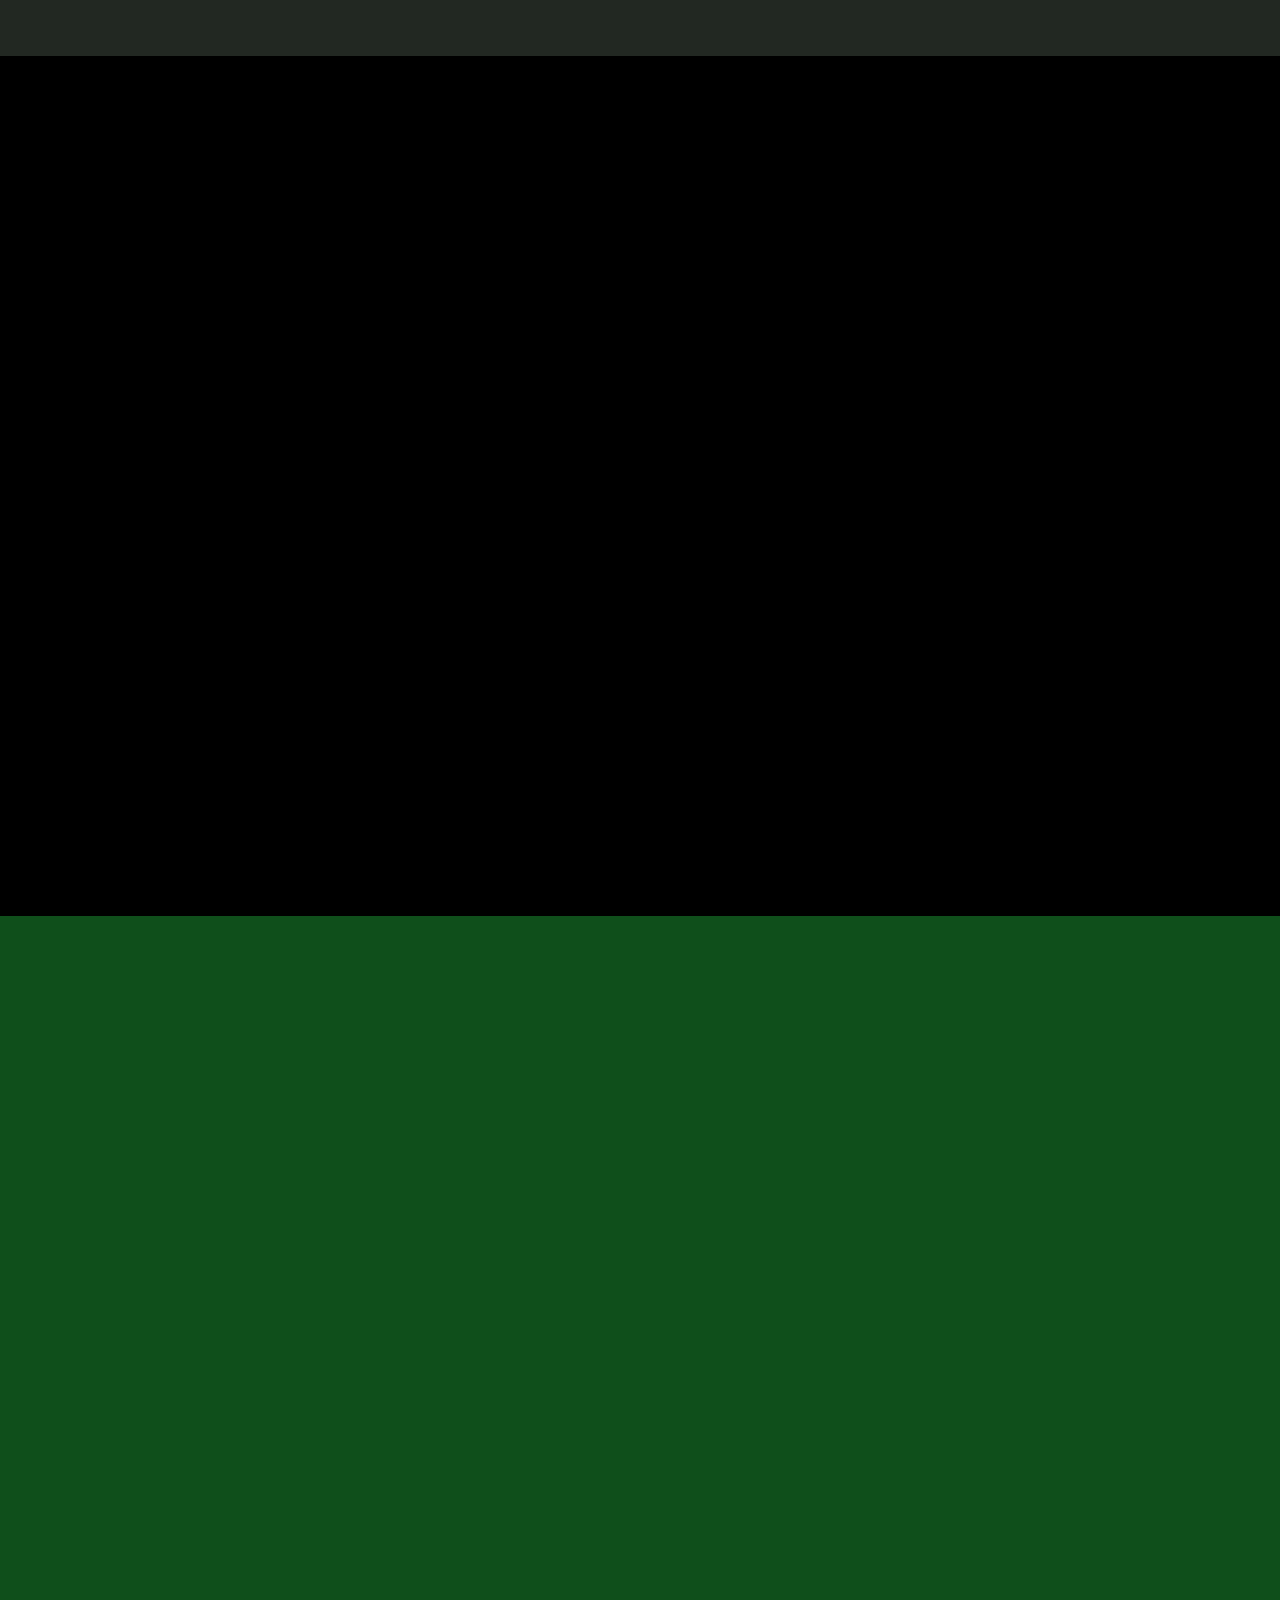
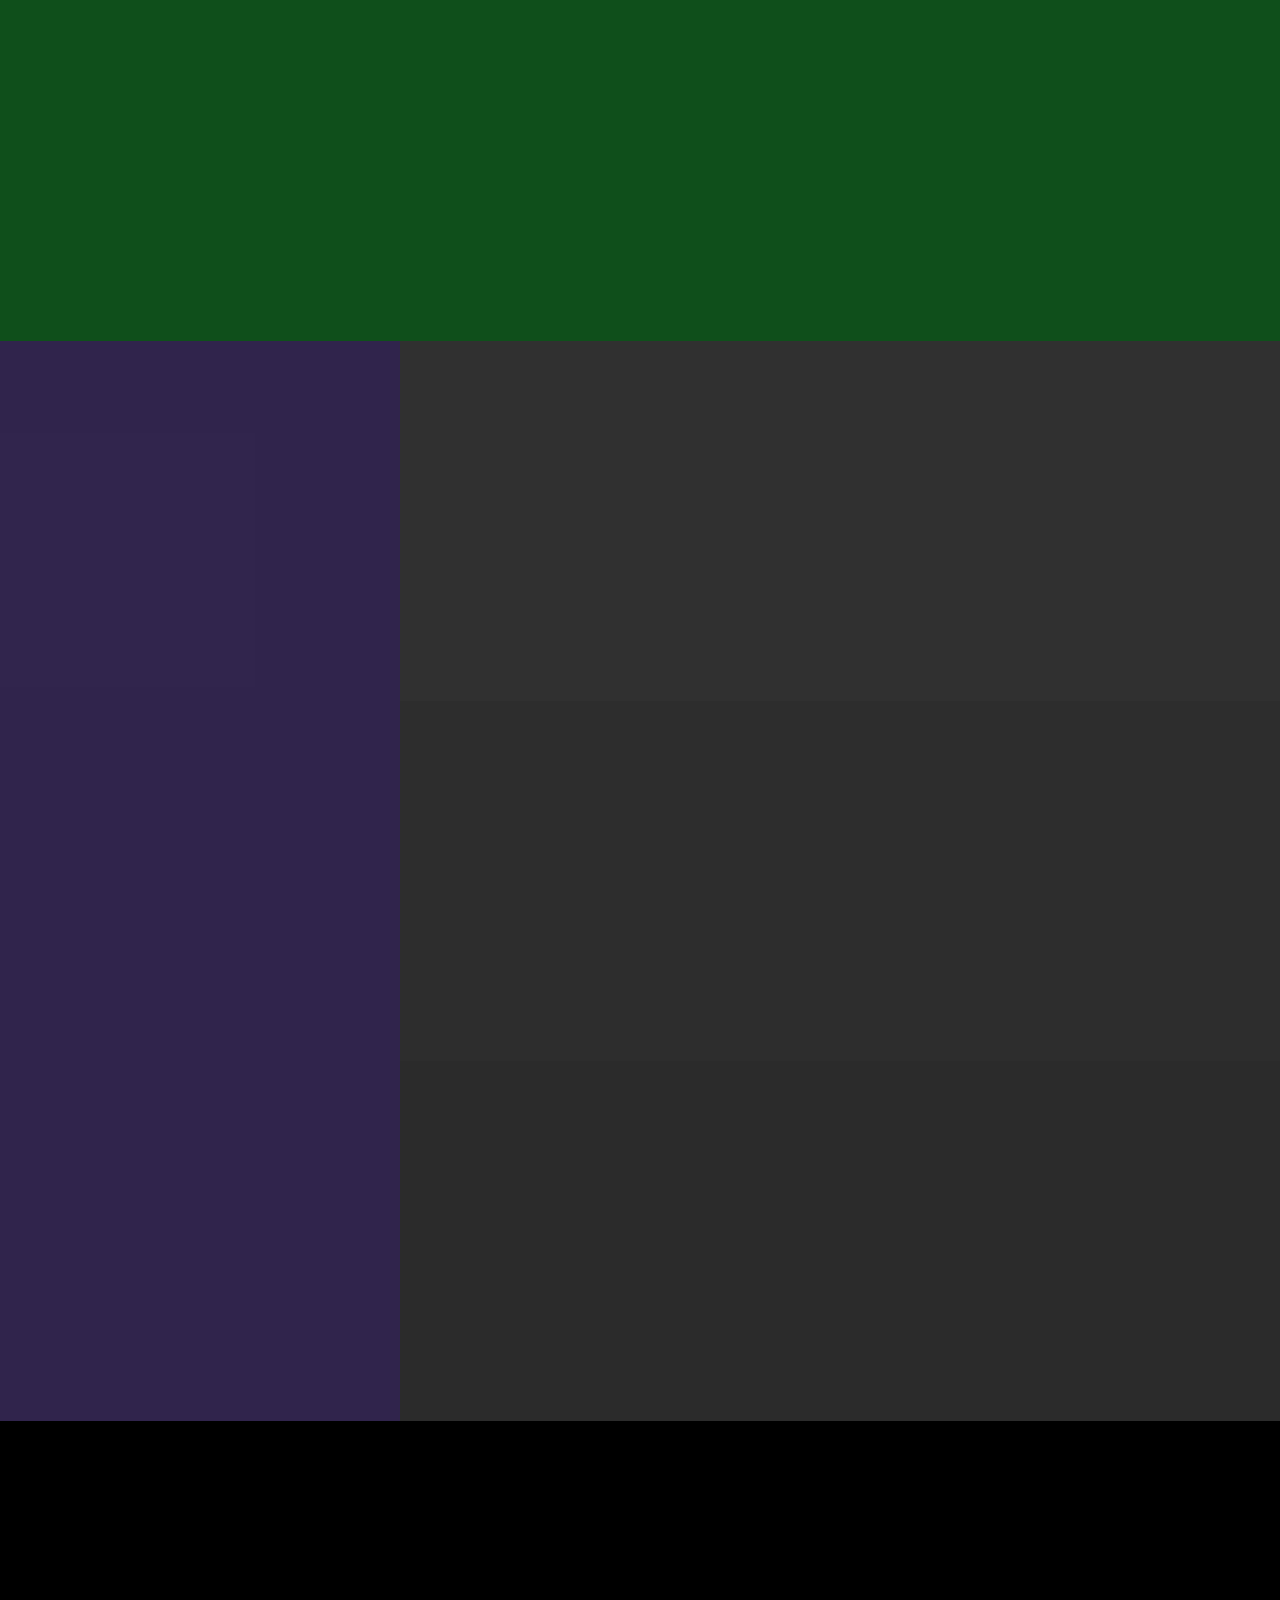
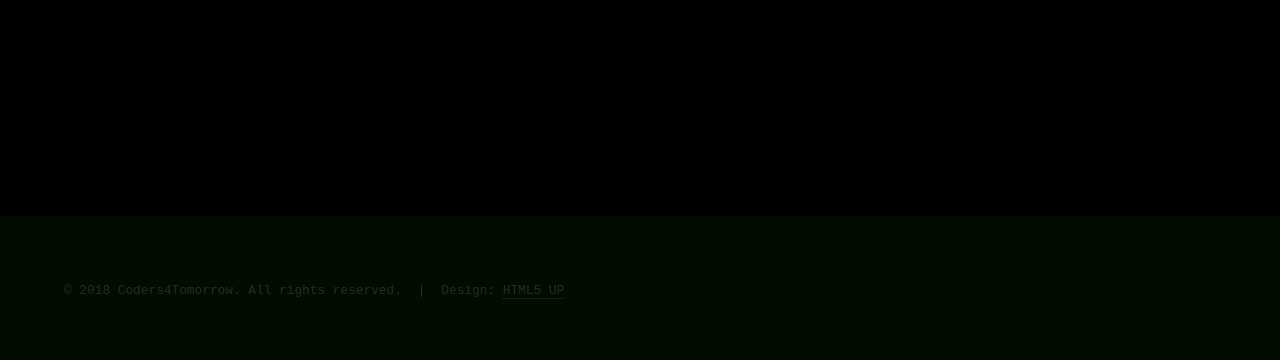
==== commit 4e1afa1a: "delete unnecessary stuff" ====
--- a/html5up-hyperspace/index.html
+++ b/html5up-hyperspace/index.html
@@ -14,15 +14,14 @@
 		<noscript><link rel="stylesheet" href="assets/css/noscript.css" /></noscript>
 	</head>
 	<body class="is-preload">
-
 		<!-- Sidebar -->
 			<section id="sidebar">
 				<div class="inner">
 					<nav>
 						<ul>
 							<li><a href="#intro">Welcome</a></li>
-							<li><a href="#one">Who we are</a></li>
-							<li><a href="#two">What we do</a></li>
+							<li><a href="#one">What we do</a></li>
+							<li><a href="#two">Who we are</a></li>
 							<li><a href="#three">Get in touch</a></li>
 						</ul>
 					</nav>
@@ -33,9 +32,11 @@
 			<div id="wrapper">
 
 				<!-- Intro -->
+                    
 					<section id="intro" class="wrapper style1 fullscreen fade-up">
 						<div class="inner">
-							<h1>Coders4Tomorrow</h1>
+                            <h1>Coders4Tomorrow</h1>
+							
 							<p id="intro1">In the technology filled world of today, the ability to program becomes increasingly important - both in terms of future careers, where many jobs will be replaced by technology, as well as in terms of personal fulfillment. In short, coding is the language of tomorrow. However, the interest in programming needs to be honed early, but the resources aren't always available.
                             </p>
                             <p>Our mission, at Coders4Tomorrow, is to provide these resources for bright young minds that are historically, socially, or economically disadvantaged.
@@ -47,47 +48,7 @@
 					</section>
 
 				<!-- One -->
-					<section id="one" class="wrapper style2 spotlights">
-						<section>
-							<a href="#" class="image"><img src="images/pic01.jpg" alt="" data-position="center center" /></a>
-							<div class="content">
-								<div class="inner">
-									<h2>Sed ipsum dolor</h2>
-									<p>Phasellus convallis elit id ullamcorper pulvinar. Duis aliquam turpis mauris, eu ultricies erat malesuada quis. Aliquam dapibus.</p>
-									<ul class="actions">
-										<li><a href="generic.html" class="button">Learn more</a></li>
-									</ul>
-								</div>
-							</div>
-						</section>
-						<section>
-							<a href="#" class="image"><img src="images/pic02.jpg" alt="" data-position="top center" /></a>
-							<div class="content">
-								<div class="inner">
-									<h2>Feugiat consequat</h2>
-									<p>Phasellus convallis elit id ullamcorper pulvinar. Duis aliquam turpis mauris, eu ultricies erat malesuada quis. Aliquam dapibus.</p>
-									<ul class="actions">
-										<li><a href="generic.html" class="button">Learn more</a></li>
-									</ul>
-								</div>
-							</div>
-						</section>
-						<section>
-							<a href="#" class="image"><img src="images/pic03.jpg" alt="" data-position="25% 25%" /></a>
-							<div class="content">
-								<div class="inner">
-									<h2>Ultricies aliquam</h2>
-									<p>Phasellus convallis elit id ullamcorper pulvinar. Duis aliquam turpis mauris, eu ultricies erat malesuada quis. Aliquam dapibus.</p>
-									<ul class="actions">
-										<li><a href="generic.html" class="button">Learn more</a></li>
-									</ul>
-								</div>
-							</div>
-						</section>
-					</section>
-
-				<!-- Two -->
-					<section id="two" class="wrapper style3 fade-up">
+                <section id="one" class="wrapper style3 fade-up">
 						<div class="inner">
 							<h2>What we do</h2>
 							<p>Phasellus convallis elit id ullamcorper pulvinar. Duis aliquam turpis mauris, eu ultricies erat malesuada quis. Aliquam dapibus, lacus eget hendrerit bibendum, urna est aliquam sem, sit amet imperdiet est velit quis lorem.</p>
@@ -124,53 +85,64 @@
 								</section>
 							</div>
 							<ul class="actions">
-								<li><a href="generic.html" class="button">Learn more</a></li>
+								<li><a href="generic.html" class="button">Register for Upcoming Programs</a></li>
 							</ul>
 						</div>
 					</section>
+					
+
+				<!-- Two -->
+                <section id="two" class="wrapper style2 spotlights">
+						<section>
+							<a href="#" class="image"><img src="images/pic01.jpg" alt="" data-position="center center" /></a>
+							<div class="content">
+								<div class="inner">
+									<h2>Instructional Team</h2>
+									<p>We will be teachers and mentors of the upcoming programs in 2019.</p>
+									<ul class="actions">
+										<li><a href="generic.html" class="button">Bios</a></li>
+									</ul>
+								</div>
+							</div>
+						</section>
+						<section>
+							<a href="#" class="image"><img src="images/pic02.jpg" alt="" data-position="top center" /></a>
+							<div class="content">
+								<div class="inner">
+									<h2>Organizational Team</h2>
+									<p>We are the organizers of Coders4Tomorrow and any affiliated programs.</p>
+									<ul class="actions">
+										<li><a href="generic.html" class="button">Bios</a></li>
+									</ul>
+								</div>
+							</div>
+						</section>
+						<section>
+							<a href="#" class="image"><img src="images/pic03.jpg" alt="" data-position="25% 25%" /></a>
+							<div class="content">
+								<div class="inner">
+									<h2>Curriculum Development Team</h2>
+									<p>We develop the outlines and contents in the courses taught in our programs.</p>
+									<ul class="actions">
+										<li><a href="generic.html" class="button">Bios</a></li>
+									</ul>
+								</div>
+							</div>
+						</section>
+					</section>
+					
 
 				<!-- Three -->
 					<section id="three" class="wrapper style1 fade-up">
 						<div class="inner">
 							<h2>Get in touch</h2>
-							<p>Phasellus convallis elit id ullamcorper pulvinar. Duis aliquam turpis mauris, eu ultricies erat malesuada quis. Aliquam dapibus, lacus eget hendrerit bibendum, urna est aliquam sem, sit amet imperdiet est velit quis lorem.</p>
-							<div class="split style1">
-								<section>
-									<form method="post" action="#">
-										<div class="fields">
-											<div class="field half">
-												<label for="name">Name</label>
-												<input type="text" name="name" id="name" />
-											</div>
-											<div class="field half">
-												<label for="email">Email</label>
-												<input type="text" name="email" id="email" />
-											</div>
-											<div class="field">
-												<label for="message">Message</label>
-												<textarea name="message" id="message" rows="5"></textarea>
-											</div>
-										</div>
-										<ul class="actions">
-											<li><a href="" class="button submit">Send Message</a></li>
-										</ul>
-									</form>
-								</section>
+							<p>If you'd like to volunteer, donate, or if you have any questions, please feel free to send us a message!</p>
+								
 								<section>
 									<ul class="contact">
 										<li>
-											<h3>Address</h3>
-											<span>12345 Somewhere Road #654<br />
-											Nashville, TN 00000-0000<br />
-											USA</span>
-										</li>
-										<li>
 											<h3>Email</h3>
 											<a href="#">user@untitled.tld</a>
-										</li>
-										<li>
-											<h3>Phone</h3>
-											<span>(000) 000-0000</span>
 										</li>
 										<li>
 											<h3>Social</h3>
@@ -184,7 +156,6 @@
 										</li>
 									</ul>
 								</section>
-							</div>
 						</div>
 					</section>
 
@@ -194,7 +165,7 @@
 			<footer id="footer" class="wrapper style1-alt">
 				<div class="inner">
 					<ul class="menu">
-						<li>Design: <a href="http://html5up.net">HTML5 UP</a></li>
+						<li>&copy; 2018 Coders4Tomorrow. All rights reserved.</li><li>Design: <a href="http://html5up.net">HTML5 UP</a></li>
 					</ul>
 				</div>
 			</footer>
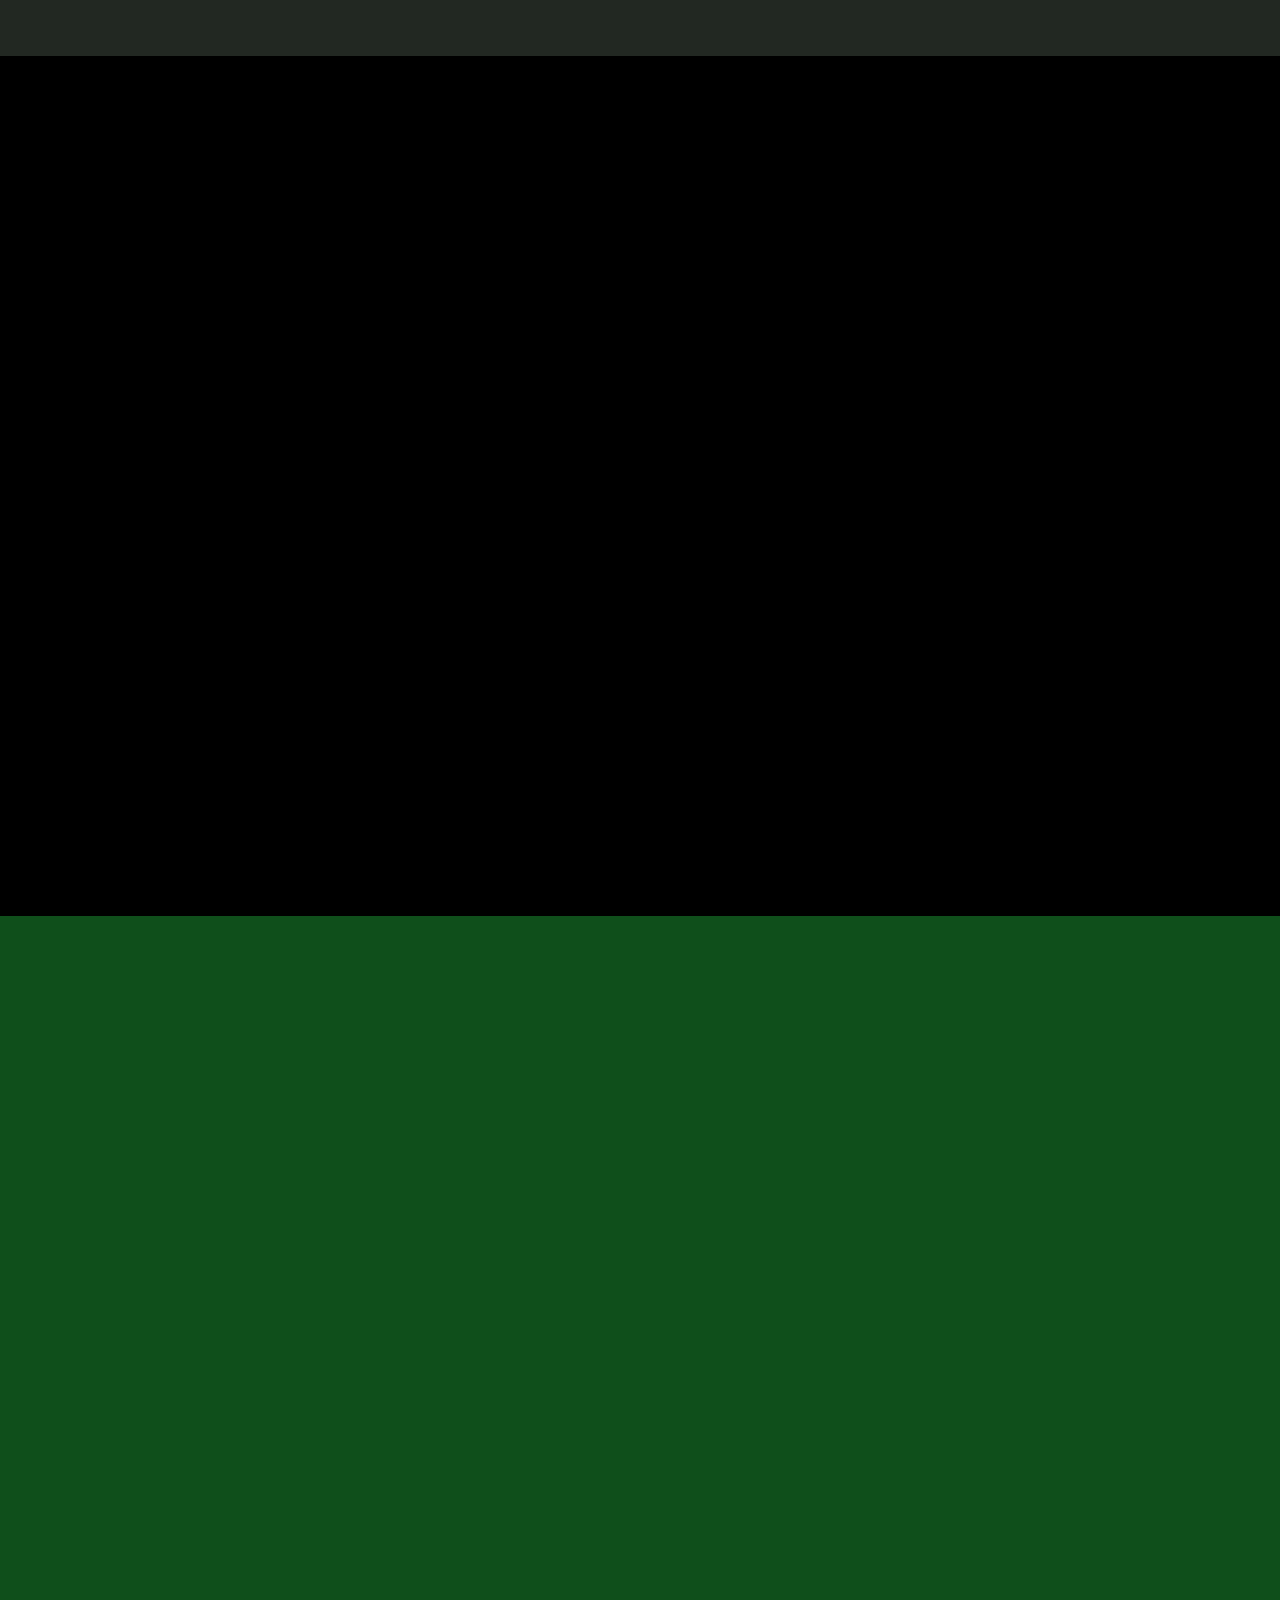
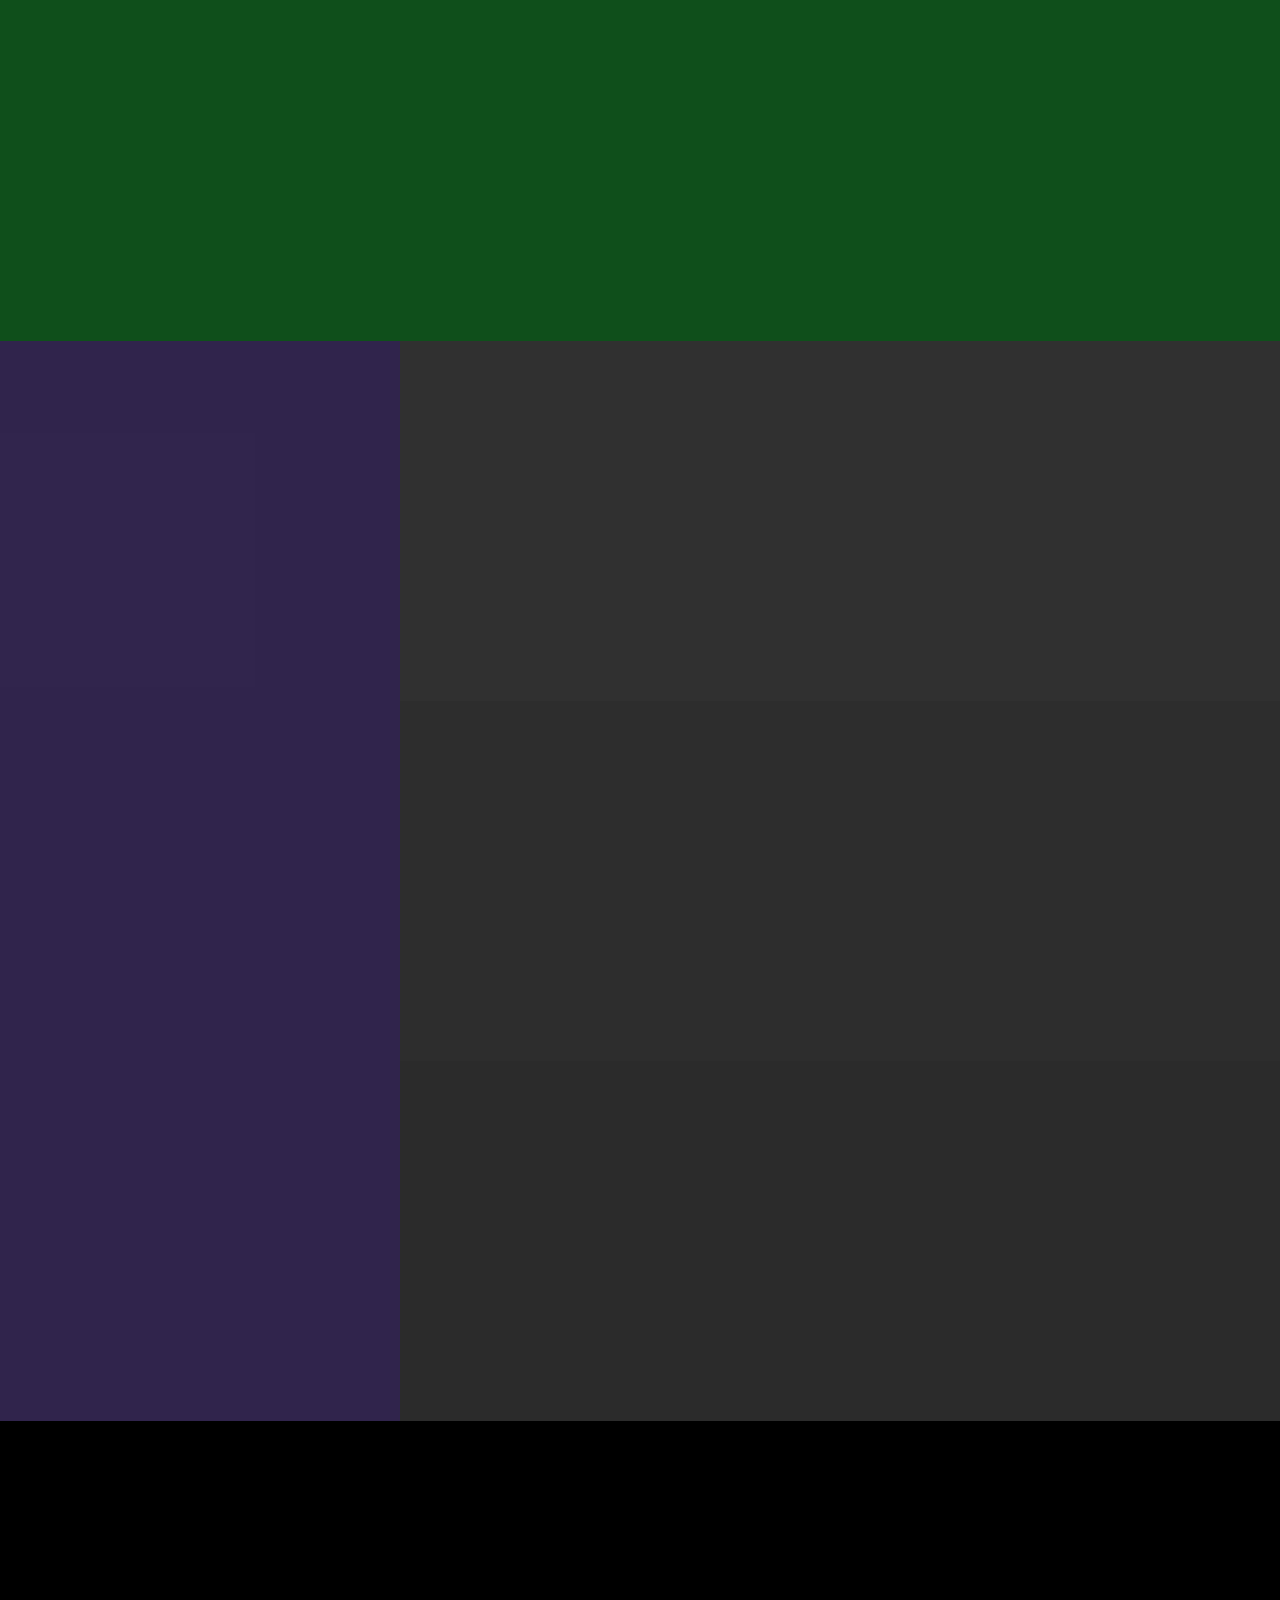
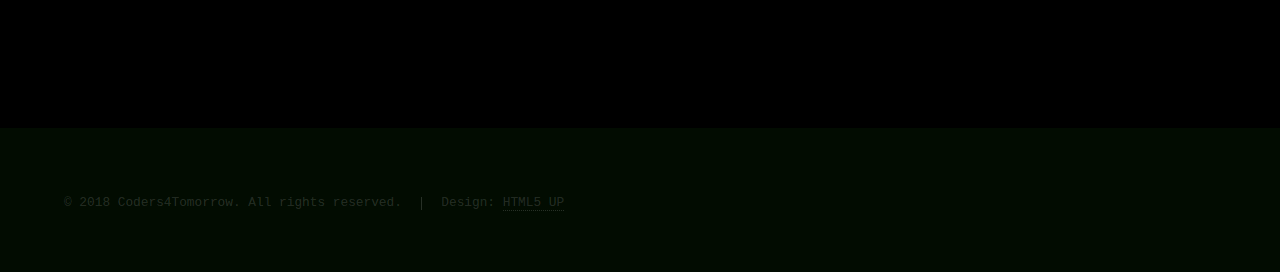
==== commit 14b31e78: "delete attributions" ====
--- a/html5up-hyperspace/index.html
+++ b/html5up-hyperspace/index.html
@@ -1,9 +1,4 @@
 <!DOCTYPE HTML>
-<!--
-	Hyperspace by HTML5 UP
-	html5up.net | @ajlkn
-	Free for personal and commercial use under the CCA 3.0 license (html5up.net/license)
--->
 <html>
 	<head>
 		<title>Coders4Tomorrow</title>
@@ -137,25 +132,28 @@
 						<div class="inner">
 							<h2>Get in touch</h2>
 							<p>If you'd like to volunteer, donate, or if you have any questions, please feel free to send us a message!</p>
-								
+								<div class="split style2">
 								<section>
 									<ul class="contact">
 										<li>
 											<h3>Email</h3>
 											<a href="#">user@untitled.tld</a>
 										</li>
+									</ul>
+								</section>
+                                <section>
+                                    <ul class="contact">
 										<li>
 											<h3>Social</h3>
 											<ul class="icons">
-												<li><a href="#" class="fa-twitter"><span class="label">Twitter</span></a></li>
-												<li><a href="#" class="fa-facebook"><span class="label">Facebook</span></a></li>
-												<li><a href="#" class="fa-github"><span class="label">GitHub</span></a></li>
-												<li><a href="#" class="fa-instagram"><span class="label">Instagram</span></a></li>
-												<li><a href="#" class="fa-linkedin"><span class="label">LinkedIn</span></a></li>
+												<li><a href="https://twitter.com/Coders4T" class="fa-twitter"><span class="label">Twitter</span></a></li>
+												<li><a href="https://www.facebook.com/coders4tomorrow/" class="fa-facebook"><span class="label">Facebook</span></a></li>
+												<li><a href="https://github.com/Coders4Tomorrow" class="fa-github"><span class="label">GitHub</span></a></li>
 											</ul>
 										</li>
 									</ul>
-								</section>
+                                    </section>
+                            </div>
 						</div>
 					</section>
 
--- a/html5up-hyperspace/assets/css/main.css
+++ b/html5up-hyperspace/assets/css/main.css
@@ -1,10 +1,5 @@
 @import url(font-awesome.min.css);
 
-/*
-	Hyperspace by HTML5 UP
-	html5up.net | @ajlkn
-	Free for personal and commercial use under the CCA 3.0 license (html5up.net/license)
-*/
 
 html, body, div, span, applet, object,
 iframe, h1, h2, h3, h4, h5, h6, p, blockquote,
@@ -2591,7 +2586,36 @@
 			.image.main img {
 				width: 100%;
 			}
-
+/*Animation*/
+    @-webkit-keyframes typing {
+    from { width: 0 }
+    to { width:10em }
+}
+
+@-moz-keyframes typing {
+    from { width: 0 }
+    to { width:10em }
+}
+
+@-webkit-keyframes blink-caret {
+    from, to { border-color: transparent }
+    50% { border-color: orange }
+}
+
+@-moz-keyframes blink-caret {
+    from, to { border-color: transparent }
+    50% { border-color: orange}
+}
+h1 { 
+    white-space:nowrap;
+    overflow:hidden;
+    border-right: .1em solid black;
+    
+    -webkit-animation: typing 1s steps(15, end),
+                        blink-caret 1s step-end infinite;
+    -moz-animation: typing 1s steps(15, end), 
+                        blink-caret 1s step-end infinite;
+}
 /* List */
 
 	ol {
@@ -3222,7 +3246,7 @@
 			}
 
 		.wrapper.alt {
-			background-color: #261c3e;
+			background-color: #020c01;
 		}
 
 		.wrapper.style1 {
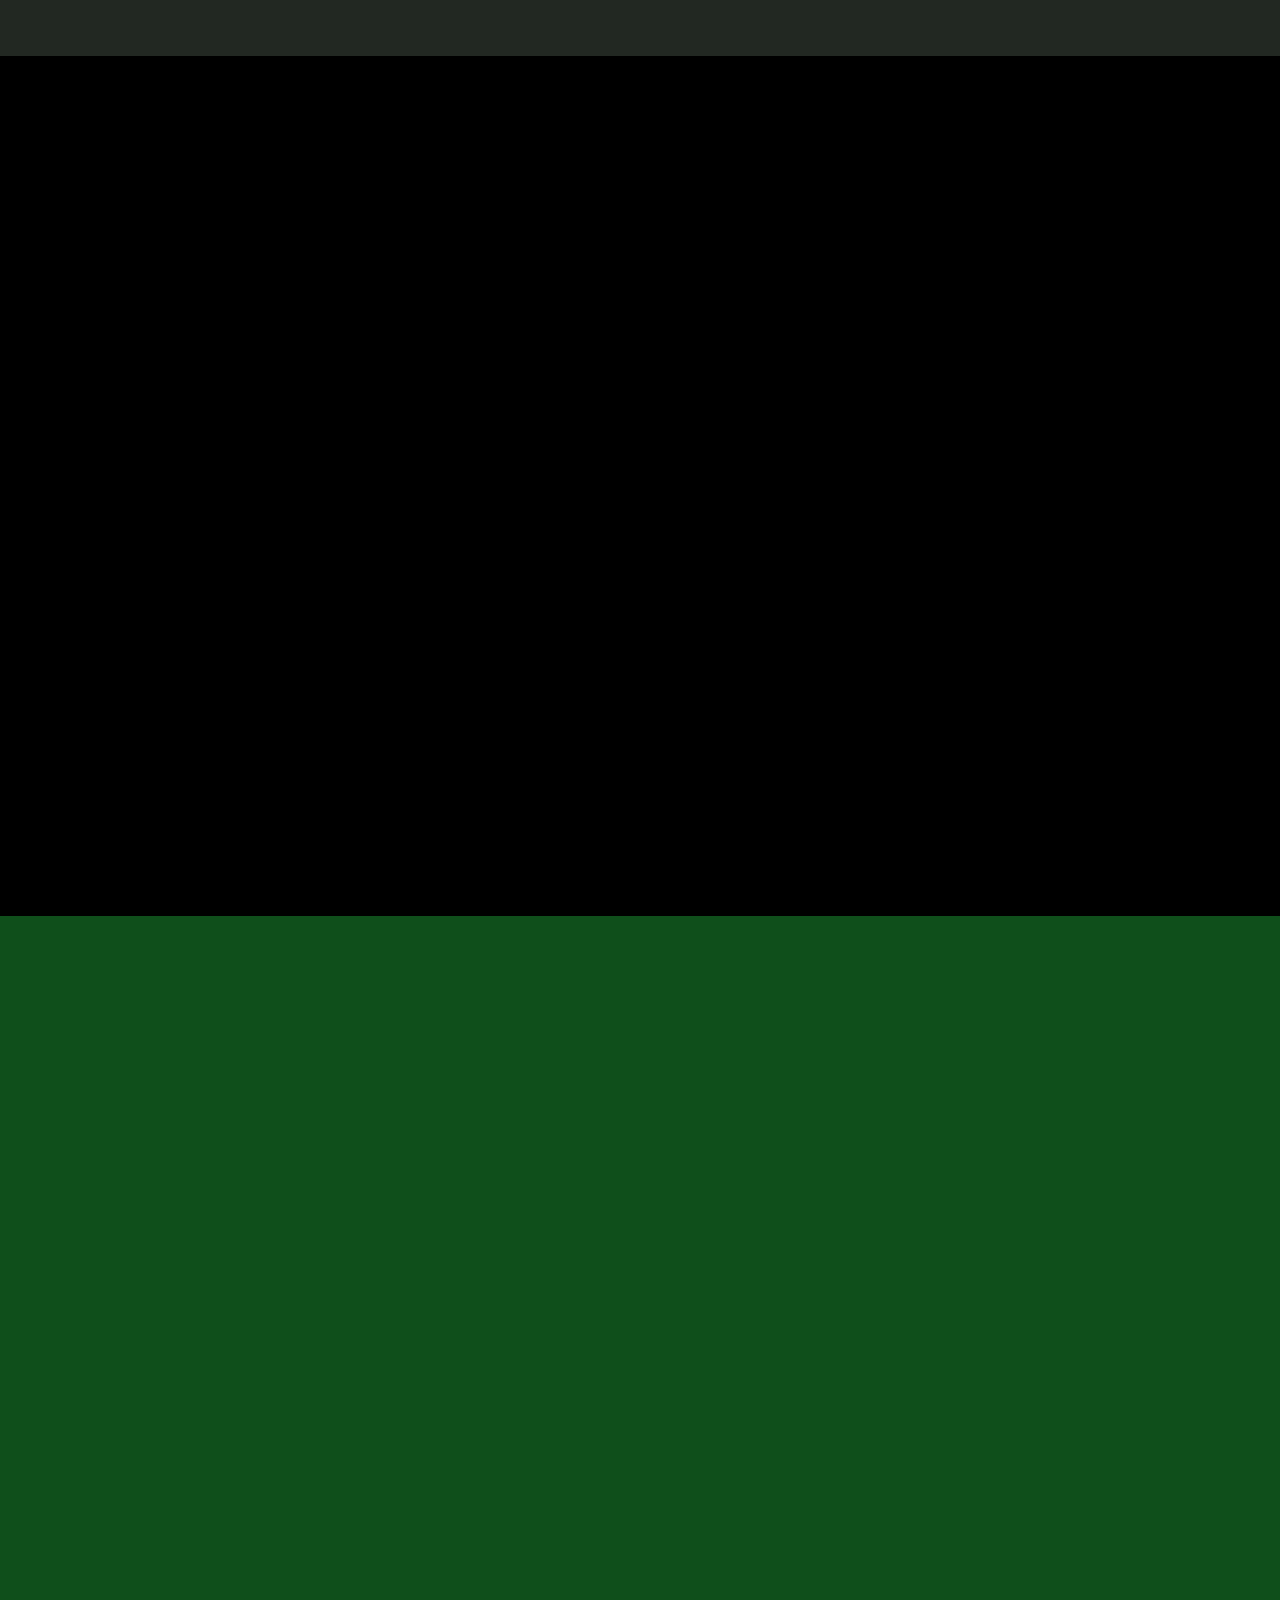
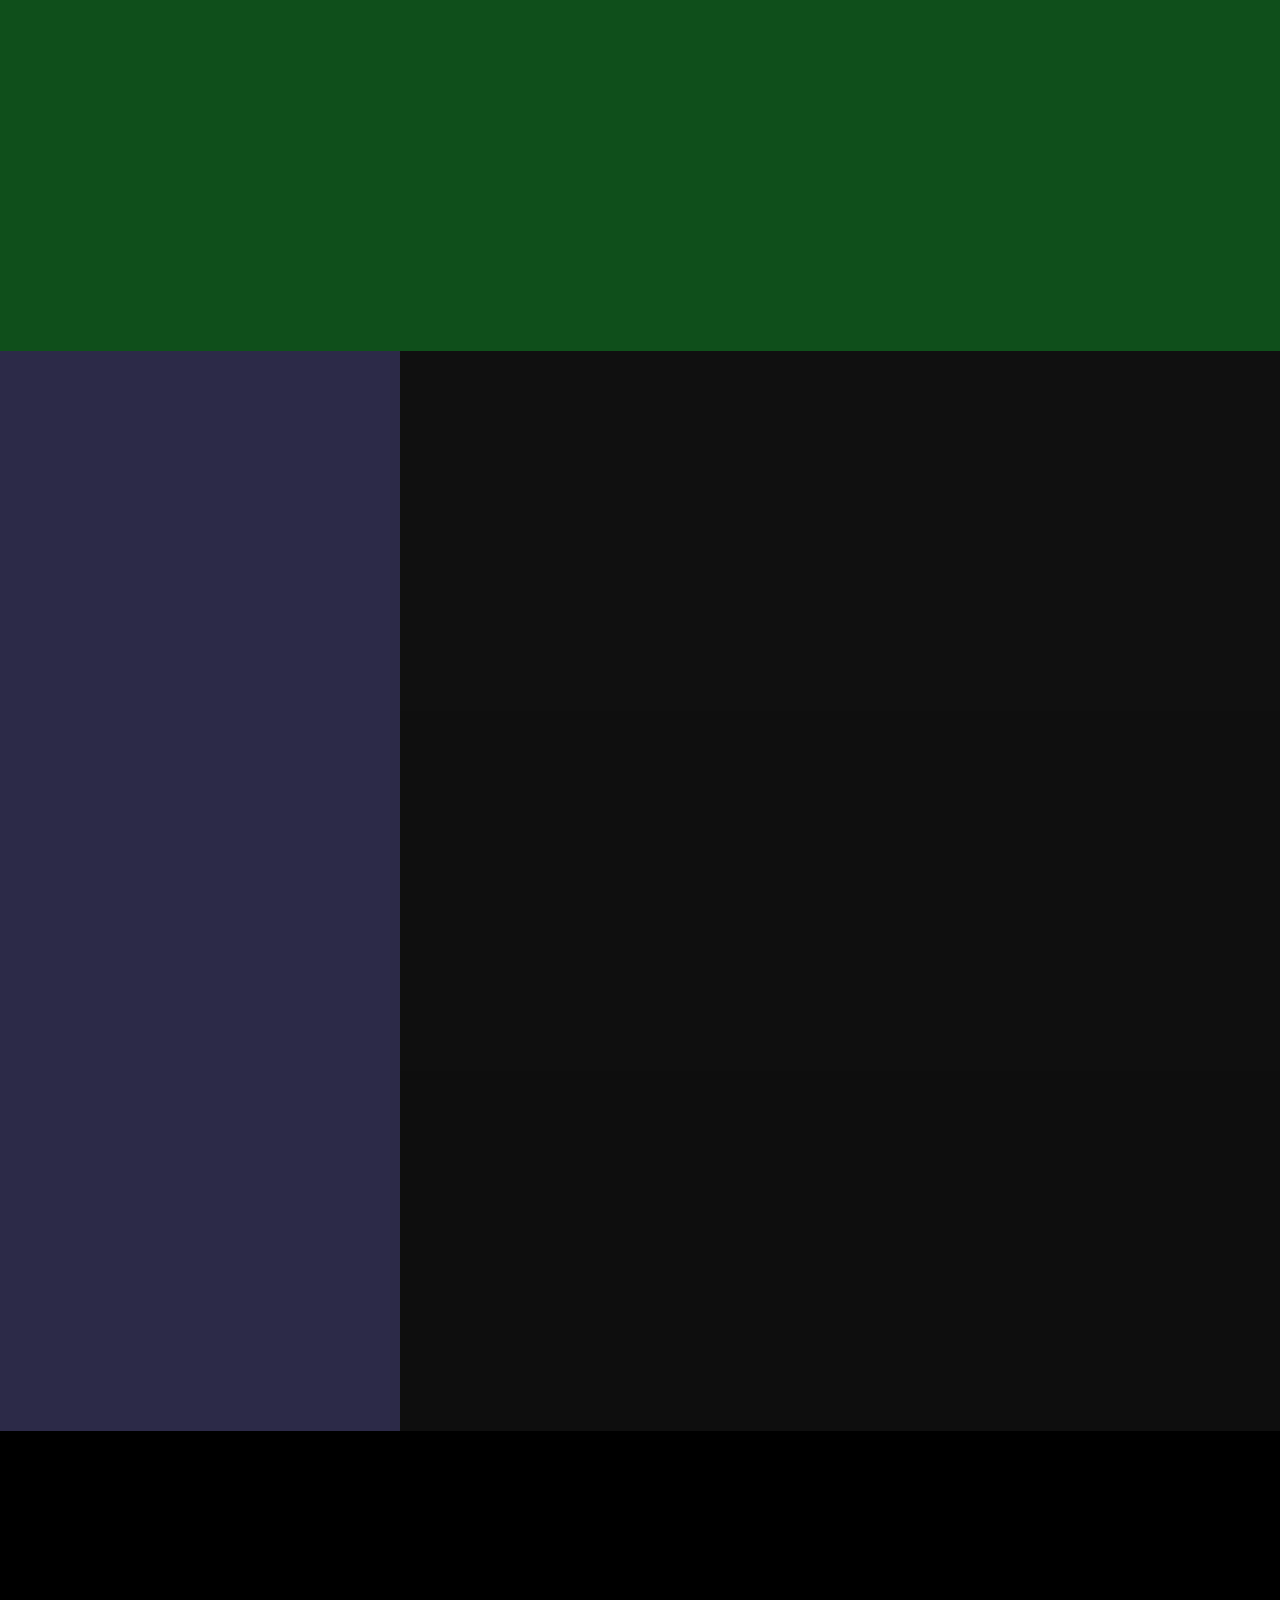
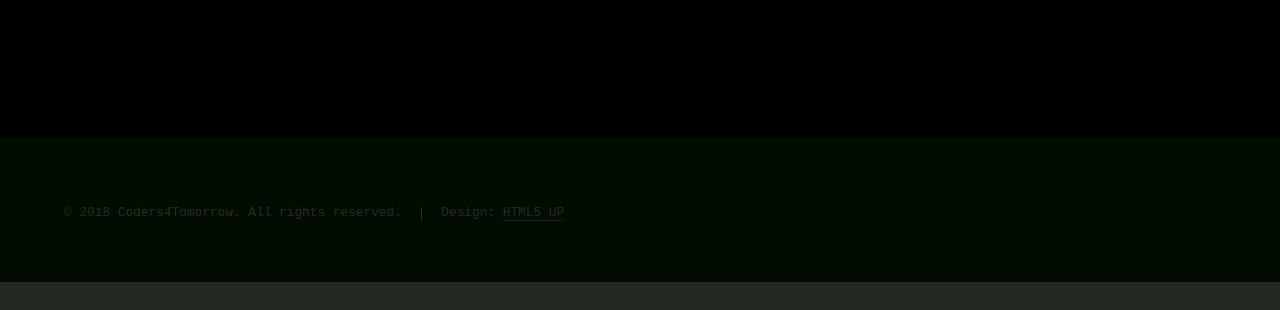
==== commit 7800bf7e: "add stuff and make stuff look pretty" ====
--- a/html5up-hyperspace/index.html
+++ b/html5up-hyperspace/index.html
@@ -1,4 +1,5 @@
 <!DOCTYPE HTML>
+<link rel="stylesheet" href="https://use.fontawesome.com/releases/v5.2.0/css/all.css" integrity="sha384-hWVjflwFxL6sNzntih27bfxkr27PmbbK/iSvJ+a4+0owXq79v+lsFkW54bOGbiDQ" crossorigin="anonymous">
 <html>
 	<head>
 		<title>Coders4Tomorrow</title>
@@ -46,42 +47,34 @@
                 <section id="one" class="wrapper style3 fade-up">
 						<div class="inner">
 							<h2>What we do</h2>
-							<p>Phasellus convallis elit id ullamcorper pulvinar. Duis aliquam turpis mauris, eu ultricies erat malesuada quis. Aliquam dapibus, lacus eget hendrerit bibendum, urna est aliquam sem, sit amet imperdiet est velit quis lorem.</p>
+							<p>We have programs and courses for students at no cost to the familites. Below are some of the things we do as Coders4Tomorrow.</p>
+                            <ul class="actions">
+								<li><a href="generic.html" class="button">Upcoming Programs</a></li>
+							</ul>
 							<div class="features">
 								<section>
-									<span class="icon major fa-code"></span>
-									<h3>Lorem ipsum amet</h3>
-									<p>Phasellus convallis elit id ullam corper amet et pulvinar. Duis aliquam turpis mauris, sed ultricies erat dapibus.</p>
+									<span class="fas major fa-code"></span>
+									<h3>Curriculum Development</h3>
+									<p>We believe that a lot of resources out there are disorganized and hard to follow, so we took the initiative to develop our own curriculum to facilitate better learning.</p>
 								</section>
 								<section>
-									<span class="icon major fa-lock"></span>
-									<h3>Aliquam sed nullam</h3>
-									<p>Phasellus convallis elit id ullam corper amet et pulvinar. Duis aliquam turpis mauris, sed ultricies erat dapibus.</p>
+									<span class="fas major fa-bullhorn"></span>
+									<h3>Publicising</h3>
+									<p>To make sure that students know about the opportunities provided by our programs, we advertise to spread the words. If you'd like us to let your school community become aware of such opportunities, please contact us!</p>
 								</section>
 								<section>
-									<span class="icon major fa-cog"></span>
-									<h3>Sed erat ullam corper</h3>
-									<p>Phasellus convallis elit id ullam corper amet et pulvinar. Duis aliquam turpis mauris, sed ultricies erat dapibus.</p>
+									<span class="fas major fa-money-bill"></span>
+									<h3>Fundraising</h3>
+									<p>In order to provide the programs for free, we raise funds through a variety of means. If you would like to donate to or sponsor us, please contact us!</p>
 								</section>
 								<section>
-									<span class="icon major fa-desktop"></span>
-									<h3>Veroeros quis lorem</h3>
-									<p>Phasellus convallis elit id ullam corper amet et pulvinar. Duis aliquam turpis mauris, sed ultricies erat dapibus.</p>
+									<span class="fas major fa-book"></span>
+									<h3>Teaching</h3>
+									<p>Through programs and courses, we teach the students the basics of computer science, in order to provide a foundation that students can build upon to reach new heights.</p>
 								</section>
-								<section>
-									<span class="icon major fa-chain"></span>
-									<h3>Urna quis bibendum</h3>
-									<p>Phasellus convallis elit id ullam corper amet et pulvinar. Duis aliquam turpis mauris, sed ultricies erat dapibus.</p>
-								</section>
-								<section>
-									<span class="icon major fa-diamond"></span>
-									<h3>Aliquam urna dapibus</h3>
-									<p>Phasellus convallis elit id ullam corper amet et pulvinar. Duis aliquam turpis mauris, sed ultricies erat dapibus.</p>
-								</section>
+                            
 							</div>
-							<ul class="actions">
-								<li><a href="generic.html" class="button">Register for Upcoming Programs</a></li>
-							</ul>
+							
 						</div>
 					</section>
 					
@@ -92,7 +85,7 @@
 							<a href="#" class="image"><img src="images/pic01.jpg" alt="" data-position="center center" /></a>
 							<div class="content">
 								<div class="inner">
-									<h2>Instructional Team</h2>
+                                    <h2><font color=green>Instructional Team</font></h2>
 									<p>We will be teachers and mentors of the upcoming programs in 2019.</p>
 									<ul class="actions">
 										<li><a href="generic.html" class="button">Bios</a></li>
@@ -104,7 +97,7 @@
 							<a href="#" class="image"><img src="images/pic02.jpg" alt="" data-position="top center" /></a>
 							<div class="content">
 								<div class="inner">
-									<h2>Organizational Team</h2>
+                                    <h2><font color=green>Organizational Team</font></h2>
 									<p>We are the organizers of Coders4Tomorrow and any affiliated programs.</p>
 									<ul class="actions">
 										<li><a href="generic.html" class="button">Bios</a></li>
@@ -116,7 +109,7 @@
 							<a href="#" class="image"><img src="images/pic03.jpg" alt="" data-position="25% 25%" /></a>
 							<div class="content">
 								<div class="inner">
-									<h2>Curriculum Development Team</h2>
+                                    <h2><font color=green>Curriculum Development Team</font></h2>
 									<p>We develop the outlines and contents in the courses taught in our programs.</p>
 									<ul class="actions">
 										<li><a href="generic.html" class="button">Bios</a></li>
--- a/html5up-hyperspace/assets/css/main.css
+++ b/html5up-hyperspace/assets/css/main.css
@@ -192,10 +192,10 @@
 		}
 
 			h1.major:after {
-				background-image: -moz-linear-gradient(to right, #226812, #07ff1b);
-				background-image: -webkit-linear-gradient(to right, #226812, #07ff1b);
-				background-image: -ms-linear-gradient(to right, #226812, #07ff1b);
-				background-image: linear-gradient(to right, #226812, #07ff1b);
+				background-image: -moz-linear-gradient(to right, #c14903, orange);
+				background-image: -webkit-linear-gradient(to right, #c14903, orange);
+				background-image: -ms-linear-gradient(to right, #c14903, orange);
+				background-image: linear-gradient(to right, #c14903, orange);
 				-moz-transition: max-width 0.2s ease;
 				-webkit-transition: max-width 0.2s ease;
 				-ms-transition: max-width 0.2s ease;
@@ -1828,9 +1828,9 @@
 		transition: border-color 0.2s ease;
 		background-color: transparent;
 		border: solid 1px !important;
-		border-color: rgba(255, 255, 255, 0.15) !important;
+		border-color: orange!important;
 		border-radius: 3em;
-		color: #ffffff !important;
+		color: ffffff !important;
 		cursor: pointer;
 		display: inline-block;
 		font-size: 0.6em;
@@ -1940,7 +1940,8 @@
 		input[type="button"]:hover,
 		button:hover,
 		.button:hover {
-			border-color: rgba(255, 255, 255, 0.55) !important;
+            border-color: darkgreen;
+			color: green!important;
 		}
 
 			input[type="submit"]:hover:after,
@@ -2474,13 +2475,13 @@
 
 /* Icon */
 
-	.icon {
+	.fas {
 		text-decoration: none;
 		border-bottom: none;
 		position: relative;
 	}
 
-		.icon:before {
+		.fas:before {
 			-moz-osx-font-smoothing: grayscale;
 			-webkit-font-smoothing: antialiased;
 			font-family: FontAwesome;
@@ -2489,11 +2490,11 @@
 			text-transform: none !important;
 		}
 
-		.icon > .label {
+		.fas > .label {
 			display: none;
 		}
 
-		.icon.major {
+		.fas.major {
 			width: 2.5em;
 			height: 2.5em;
 			display: block;
@@ -2505,7 +2506,7 @@
 			margin: 0 0 1.3em 0;
 		}
 
-			.icon.major:before {
+			.fas.major:before {
 				font-size: 1.25em;
 			}
 
@@ -2518,11 +2519,11 @@
 				}
 
 				.wrapper.style2 .icon.major:before {
-					color: #303030;
+					color: #101010;
 				}
 
 				.wrapper.style2-alt .icon.major:before {
-					color: #404040;
+					color: #202020;
 				}
 
 				.wrapper.style3 .icon.major:before {
@@ -2530,7 +2531,7 @@
 				}
 
 				.wrapper.style3-alt .icon.major:before {
-					color: #505050;
+					color: #282828;
 				}
 
 /* Image */
@@ -2540,6 +2541,7 @@
 		border: 0;
 		display: inline-block;
 		position: relative;
+        background-color: darkgreen;
 	}
 
 		.image img {
@@ -3258,11 +3260,11 @@
 		}
 
 		.wrapper.style2 {
-			background-color: #303030;
+			background-color: #101010;
 		}
 
 		.wrapper.style2-alt {
-			background-color: #404040;
+			background-color: #202020;
 		}
 
 		.wrapper.style3 {
@@ -3270,7 +3272,7 @@
 		}
 
 		.wrapper.style3-alt {
-			background-color: #505050;
+			background-color: #282828;
 		}
 
 		.wrapper.fullscreen {
@@ -3772,10 +3774,10 @@
 			}
 
 			#sidebar nav a:after {
-				background-image: -moz-linear-gradient(to right, #226812, #07ff1b);
-				background-image: -webkit-linear-gradient(to right, #226812, #07ff1b);
-				background-image: -ms-linear-gradient(to right, #226812, #07ff1b);
-				background-image: linear-gradient(to right, #226812, #07ff1b);
+				background-image: -moz-linear-gradient(to right, #c14903, orange);
+				background-image: -webkit-linear-gradient(to right, #c14903, orange);
+				background-image: -ms-linear-gradient(to right, #c14903, orange);
+				background-image: linear-gradient(to right, #c14903, orange);
 				-moz-transition: max-width 0.2s ease;
 				-webkit-transition: max-width 0.2s ease;
 				-ms-transition: max-width 0.2s ease;
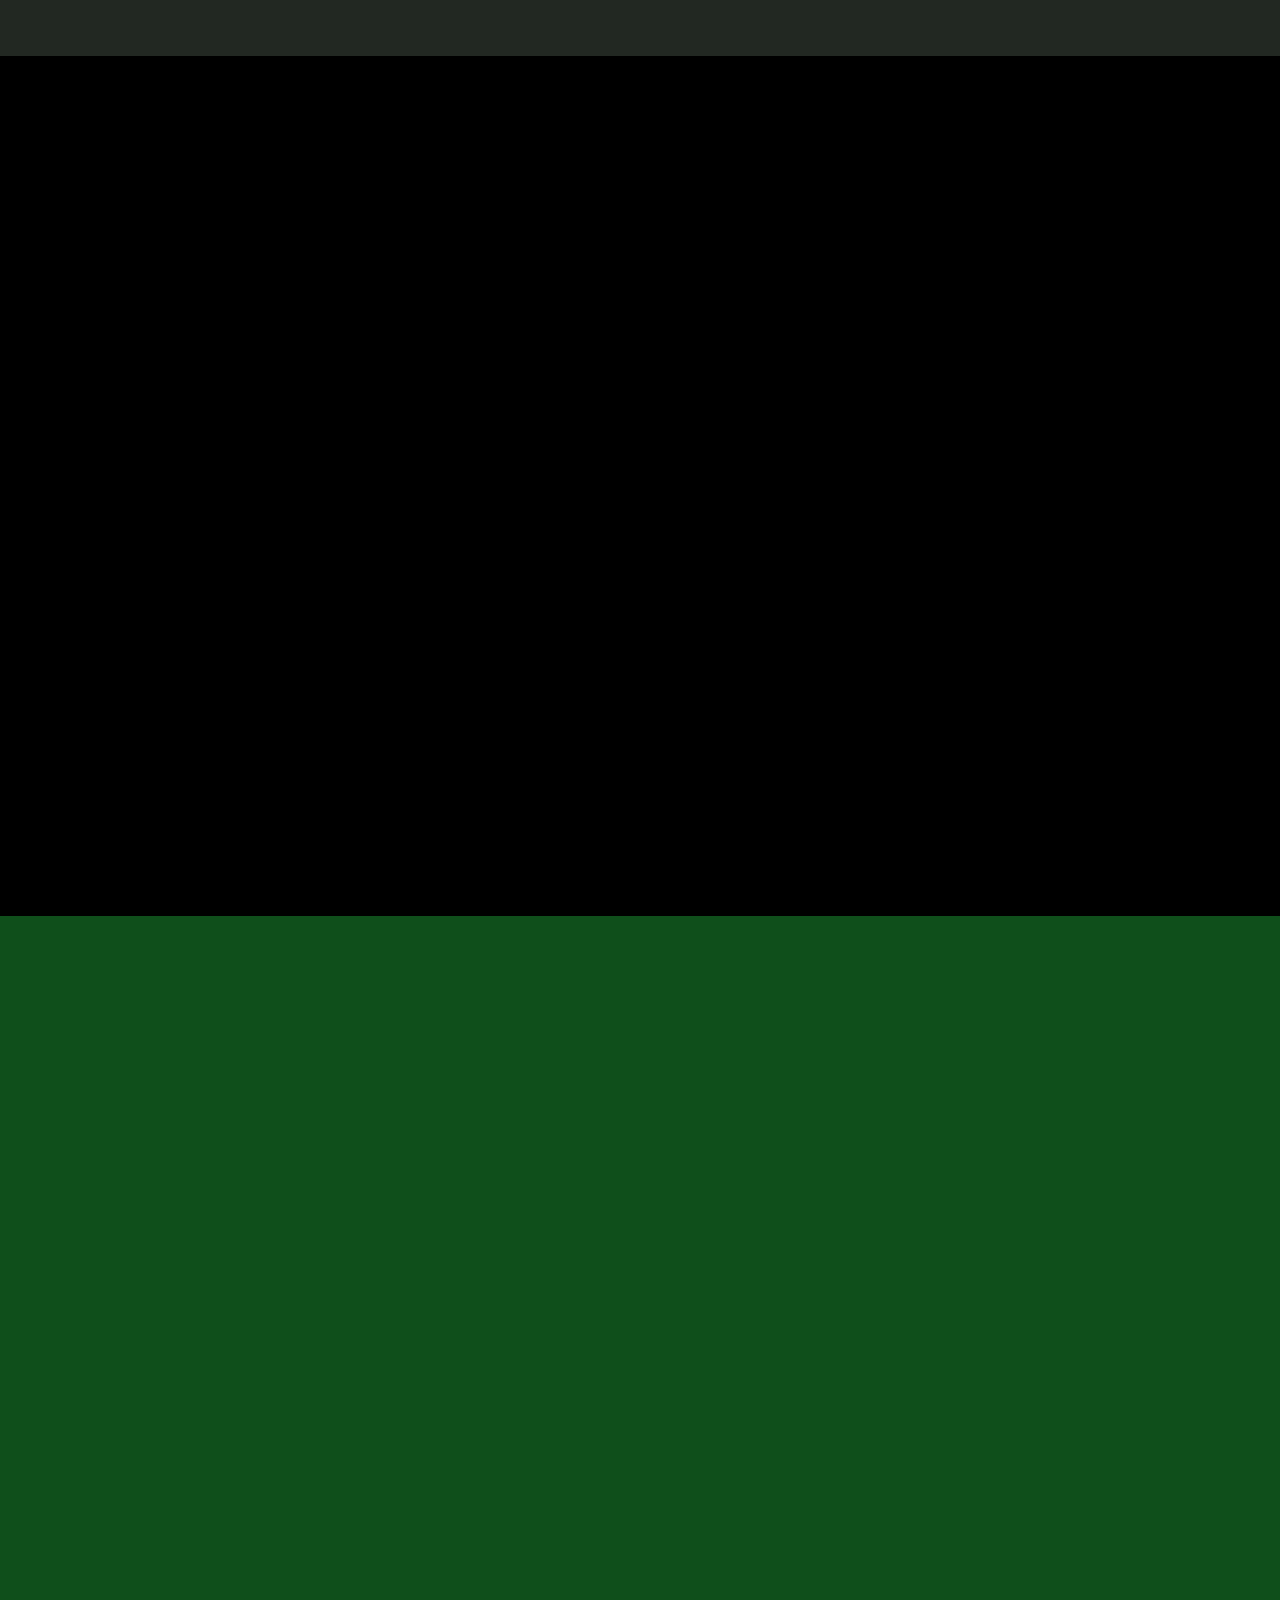
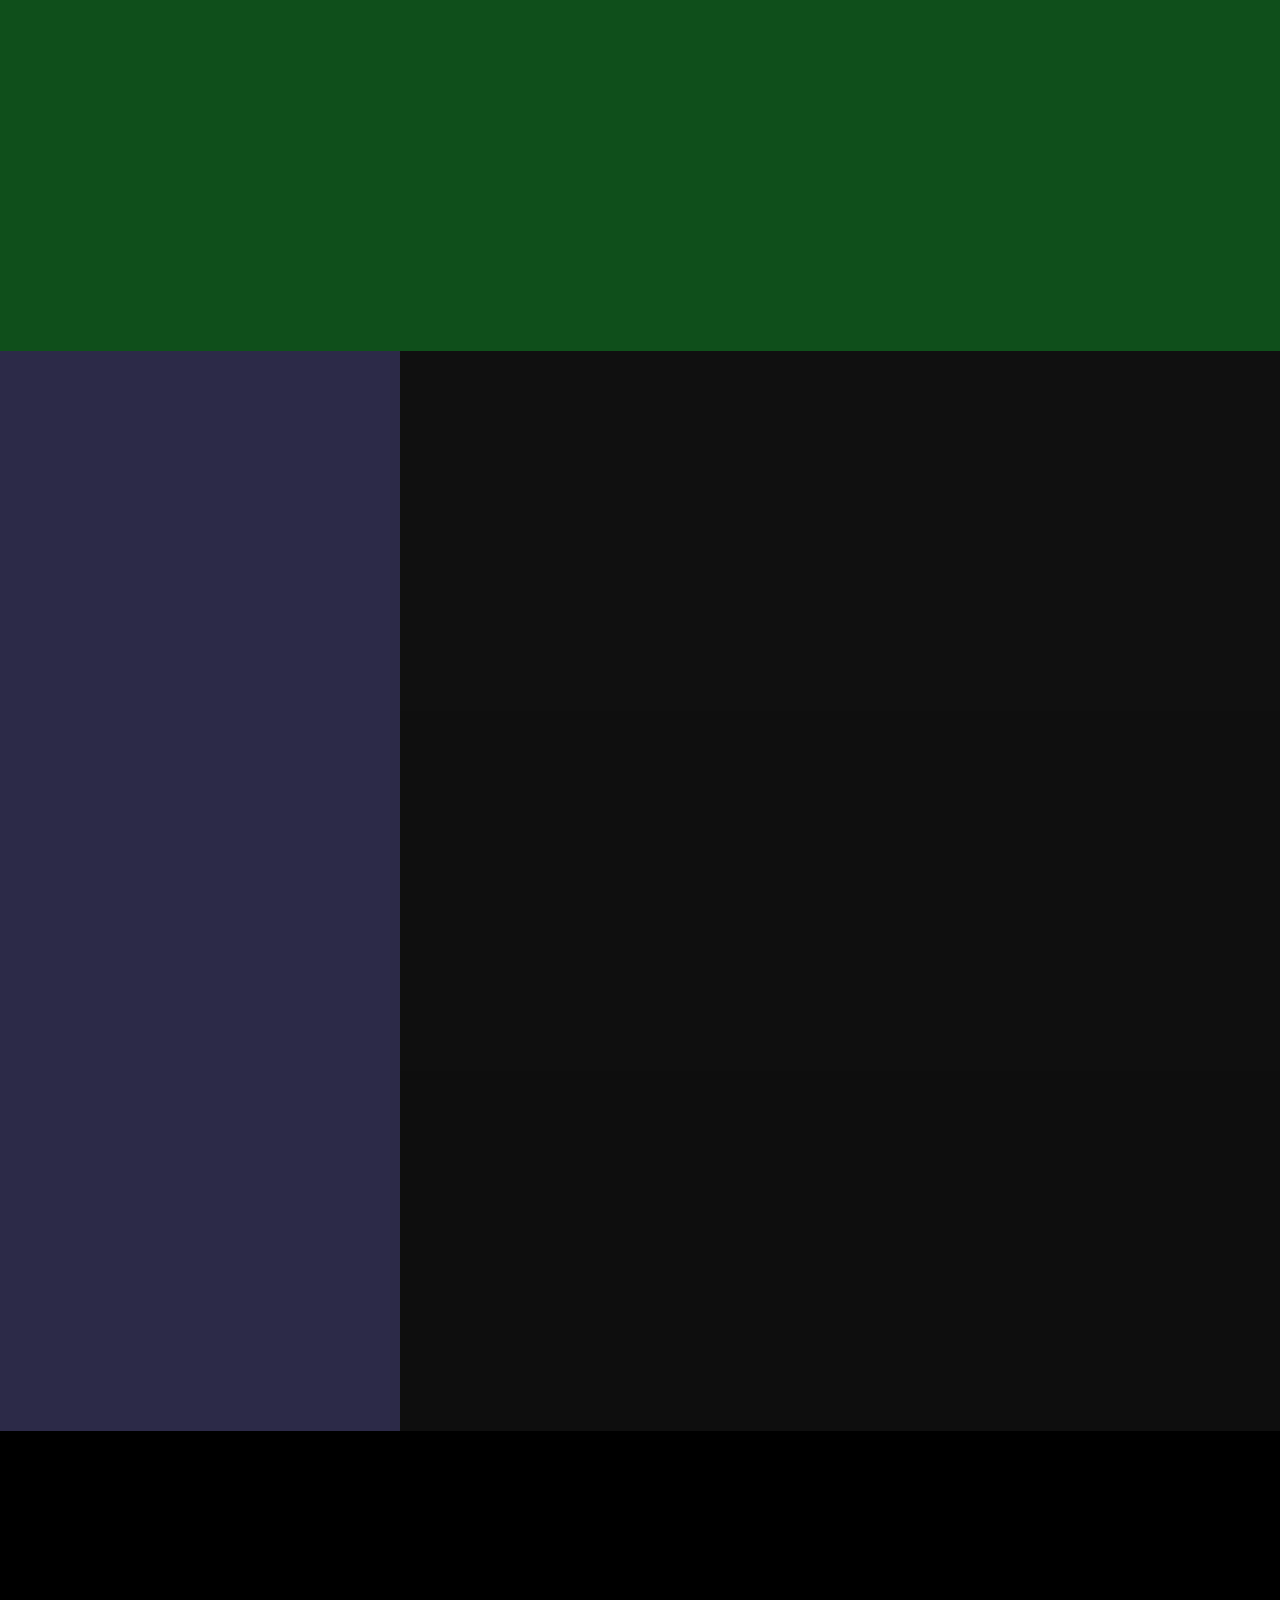
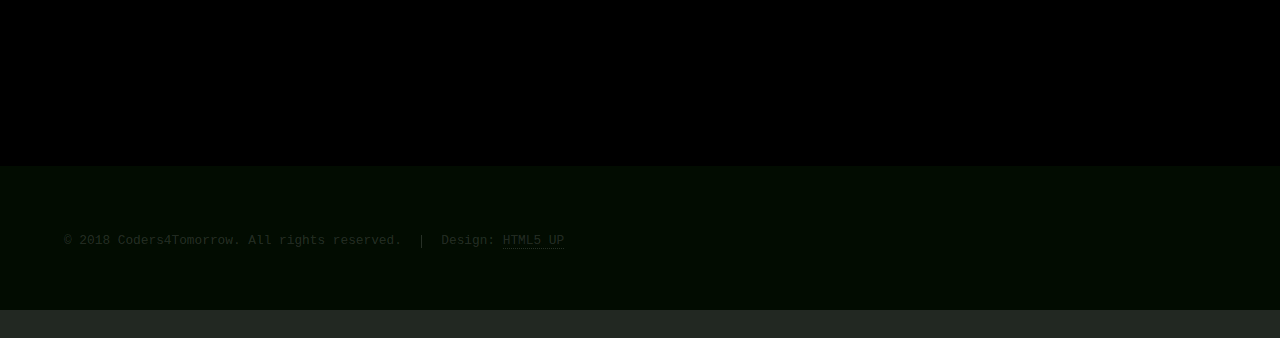
==== commit 2b39cc87: "update registration form, update text" ====
--- a/html5up-hyperspace/index.html
+++ b/html5up-hyperspace/index.html
@@ -35,7 +35,7 @@
 							
 							<p id="intro1">In the technology filled world of today, the ability to program becomes increasingly important - both in terms of future careers, where many jobs will be replaced by technology, as well as in terms of personal fulfillment. In short, coding is the language of tomorrow. However, the interest in programming needs to be honed early, but the resources aren't always available.
                             </p>
-                            <p>Our mission, at Coders4Tomorrow, is to provide these resources for bright young minds that are historically, socially, or economically disadvantaged.
+                            <p>Our mission, at Coders4Tomorrow, is to provide these resources for bright young minds in the Grand Rapids area that are historically, socially, or economically disadvantaged.
                             </p>
 							<ul class="actions">
 								<li><a href="#one" class="button scrolly">Learn more</a></li>
@@ -47,9 +47,9 @@
                 <section id="one" class="wrapper style3 fade-up">
 						<div class="inner">
 							<h2>What we do</h2>
-							<p>We have programs and courses for students at no cost to the familites. Below are some of the things we do as Coders4Tomorrow.</p>
+							<p>We have programs and courses for students at no cost to the families. Below are some of the things we do as Coders4Tomorrow.</p>
                             <ul class="actions">
-								<li><a href="generic.html" class="button">Upcoming Programs</a></li>
+								<li><a href="upcoming.html" class="button">Upcoming Programs</a></li>
 							</ul>
 							<div class="features">
 								<section>
@@ -59,7 +59,7 @@
 								</section>
 								<section>
 									<span class="fas major fa-bullhorn"></span>
-									<h3>Publicising</h3>
+									<h3>Publicizing</h3>
 									<p>To make sure that students know about the opportunities provided by our programs, we advertise to spread the words. If you'd like us to let your school community become aware of such opportunities, please contact us!</p>
 								</section>
 								<section>
@@ -88,7 +88,7 @@
                                     <h2><font color=green>Instructional Team</font></h2>
 									<p>We will be teachers and mentors of the upcoming programs in 2019.</p>
 									<ul class="actions">
-										<li><a href="generic.html" class="button">Bios</a></li>
+										<li><a href="teachingteam.html" class="button">Bios</a></li>
 									</ul>
 								</div>
 							</div>
@@ -100,7 +100,7 @@
                                     <h2><font color=green>Organizational Team</font></h2>
 									<p>We are the organizers of Coders4Tomorrow and any affiliated programs.</p>
 									<ul class="actions">
-										<li><a href="generic.html" class="button">Bios</a></li>
+										<li><a href="organizationalteam.html" class="button">Bios</a></li>
 									</ul>
 								</div>
 							</div>
@@ -112,7 +112,7 @@
                                     <h2><font color=green>Curriculum Development Team</font></h2>
 									<p>We develop the outlines and contents in the courses taught in our programs.</p>
 									<ul class="actions">
-										<li><a href="generic.html" class="button">Bios</a></li>
+										<li><a href="curriculumdevteam.html" class="button">Bios</a></li>
 									</ul>
 								</div>
 							</div>
@@ -124,7 +124,7 @@
 					<section id="three" class="wrapper style1 fade-up">
 						<div class="inner">
 							<h2>Get in touch</h2>
-							<p>If you'd like to volunteer, donate, or if you have any questions, please feel free to send us a message!</p>
+							<p>If you'd like to volunteer, donate, start a branch in your area, or if you have any questions, please feel free to send us a message!</p>
 								<div class="split style2">
 								<section>
 									<ul class="contact">
